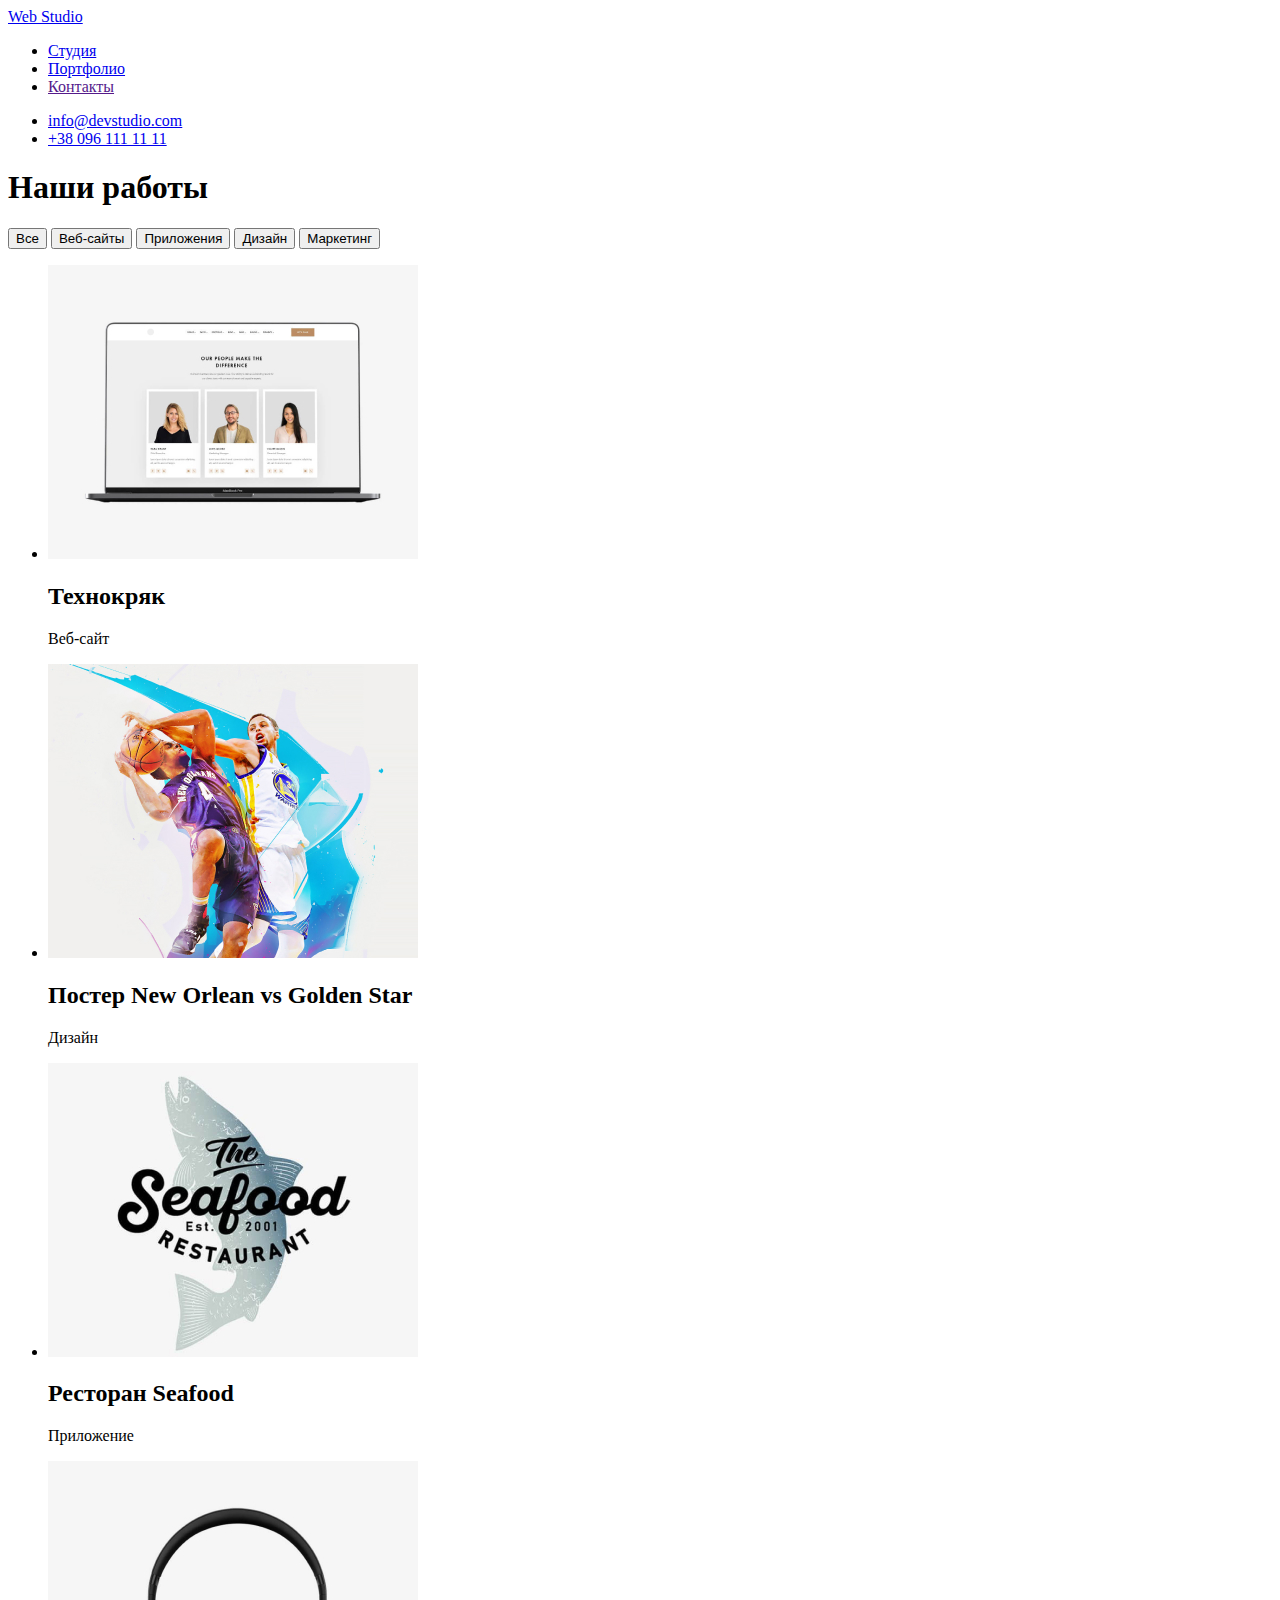
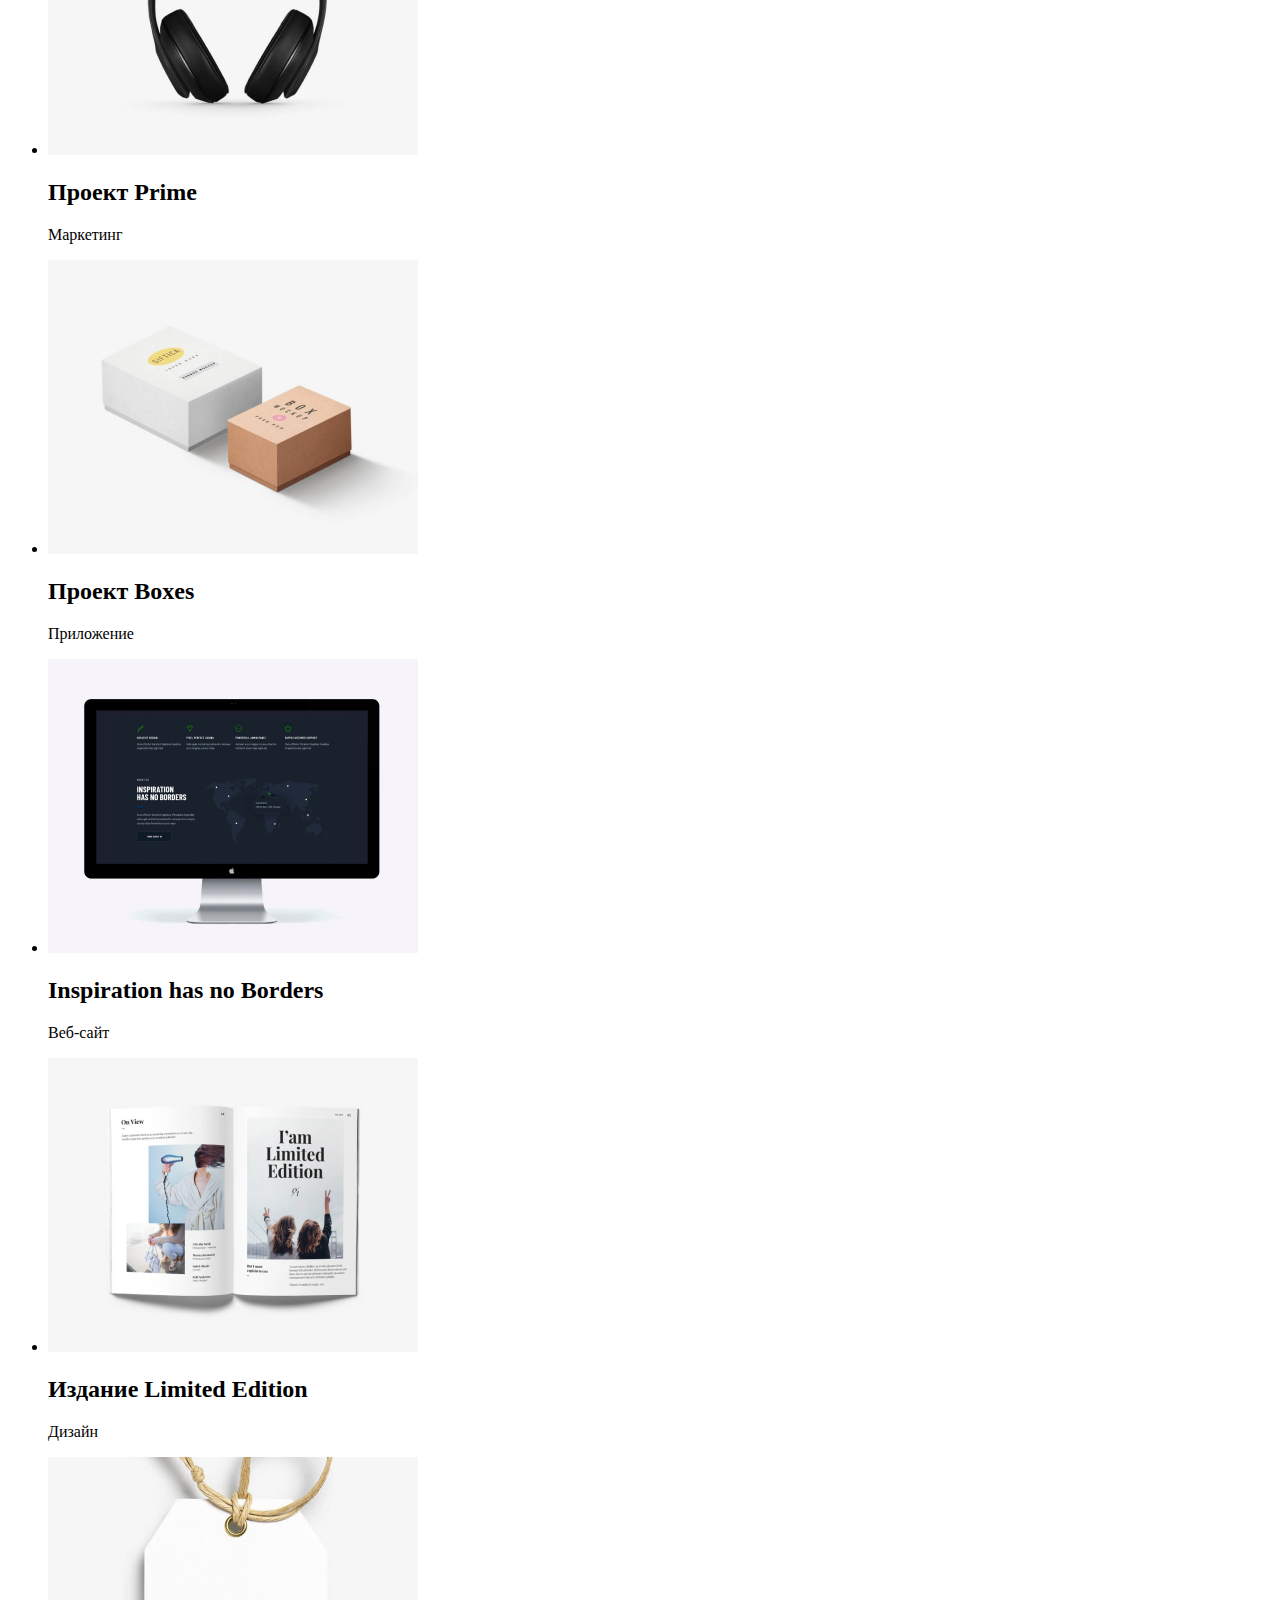
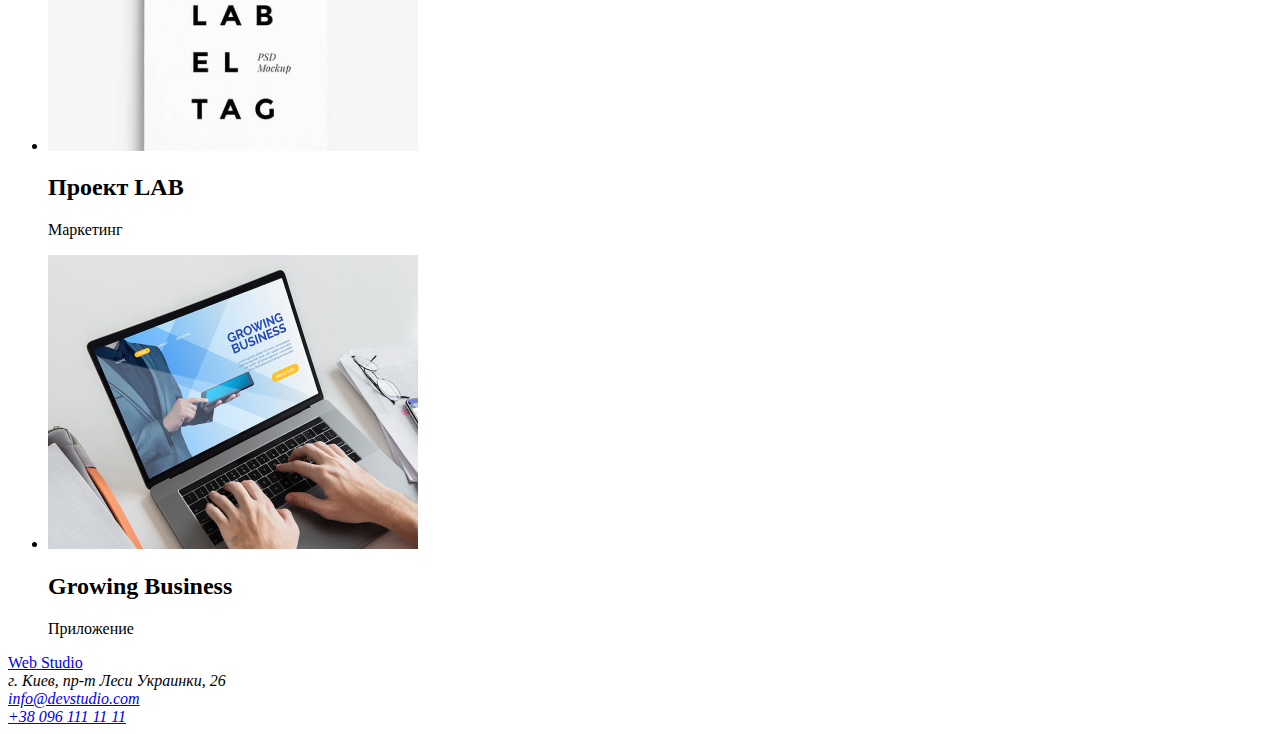
==== portfolio.html @ f3f54c70 "Добавляем main страницы Портфолио" ====
<!DOCTYPE html>
<html lang="ru">

<head>
    <meta charset="UTF-8">
    <meta name="viewport" content="width=device-width, initial-scale=1.0">
    <title>Web Studio</title>
</head>

<body>
    <header>
        <!--Навигация-->
        <nav>
            <a href="./index.html">
                Web Studio
            </a>
            <ul>
                <li><a href="./index.html">Студия</a></li>
                <li><a href="./portfolio.html">Портфолио</a></li>
                <li><a href="">Контакты</a></li>
            </ul>
            <ul>
                <li><a href="mailto:info@devstudio.com">info@devstudio.com</a> </li>
                <li><a href="tel:+380961111111">+38 096 111 11 11</a></li>

            </ul>
        </nav>

    </header>

    <main>
        <!--Секция наши работы-->
        <section>
            <h1>Наши работы</h1>
            <div>
                <button type="button">Все</button>
                <button type="button">Веб-сайты</button>
                <button type="button">Приложения</button>
                <button type="button">Дизайн</button>
                <button type="button">Маркетинг</button>
            </div>

            <!---->
            <ul>
                <li>
                    <img src="./imageportfolio/img4.jpg" alt="Технокряк" width="370" /> </li>
                <h2>Технокряк</h2>
                <p>Веб-сайт</p>
                <li>
                    <img src="./imageportfolio/img5.jpg" alt="Постер New Orlean vs Golden Star" width="370" /> </li>
                <h2>Постер New Orlean vs Golden Star</h2>
                <p>Дизайн</p>
                </li>
                <li>
                    <img src="./imageportfolio/img6.jpg" alt="Ресторан Seafood" width="370" /> </li>
                <h2>Ресторан Seafood</h2>
                <p>Приложение</p>
                </li>
                <li>
                    <img src="./imageportfolio/img7.jpg" alt="Проект Prime" width="370" /> </li>
                <h2>Проект Prime</h2>
                <p>Маркетинг</p>
                </li>
                <li>
                    <img src="./imageportfolio/img8.jpg" alt="Проект Boxes" width="370" /> </li>
                <h2>Проект Boxes</h2>
                <p>Приложение</p>
                </li>
                <li>
                    <img src="./imageportfolio/img9.jpg" alt="Inspiration has no Borders" width="370" /> </li>
                <h2>Inspiration has no Borders</h2>
                <p>Веб-сайт</p>
                </li>
                <li>
                    <img src="./imageportfolio/img10.jpg" alt="Издание Limited Edition" width="370" /> </li>
                <h2>Издание Limited Edition</h2>
                <p>Дизайн</p>
                </li>
                <li>
                    <img src="./imageportfolio/img11.jpg" alt="Проект LAB" width="370" /> </li>
                <h2>Проект LAB</h2>
                <p>Маркетинг</p>
                </li>
                <li>
                    <img src="./imageportfolio/img12.jpg" alt="Growing Business" width="370" /> </li>
                <h2>Growing Business</h2>
                <p>Приложение</p>
                </li>
            </ul>
        </section>

    </main>

    <!--Футер-->
    <footer>
        <a href="./index.html">
            Web Studio
        </a>
        <address>
            г. Киев, пр-т Леси Украинки, 26<br />
            <a href="mailto:info@devstudio.com">info@devstudio.com</a><br />
            <a href="tel:+380961111111">+38 096 111 11 11</a>
        </address>
    </footer>

</body>

</html>
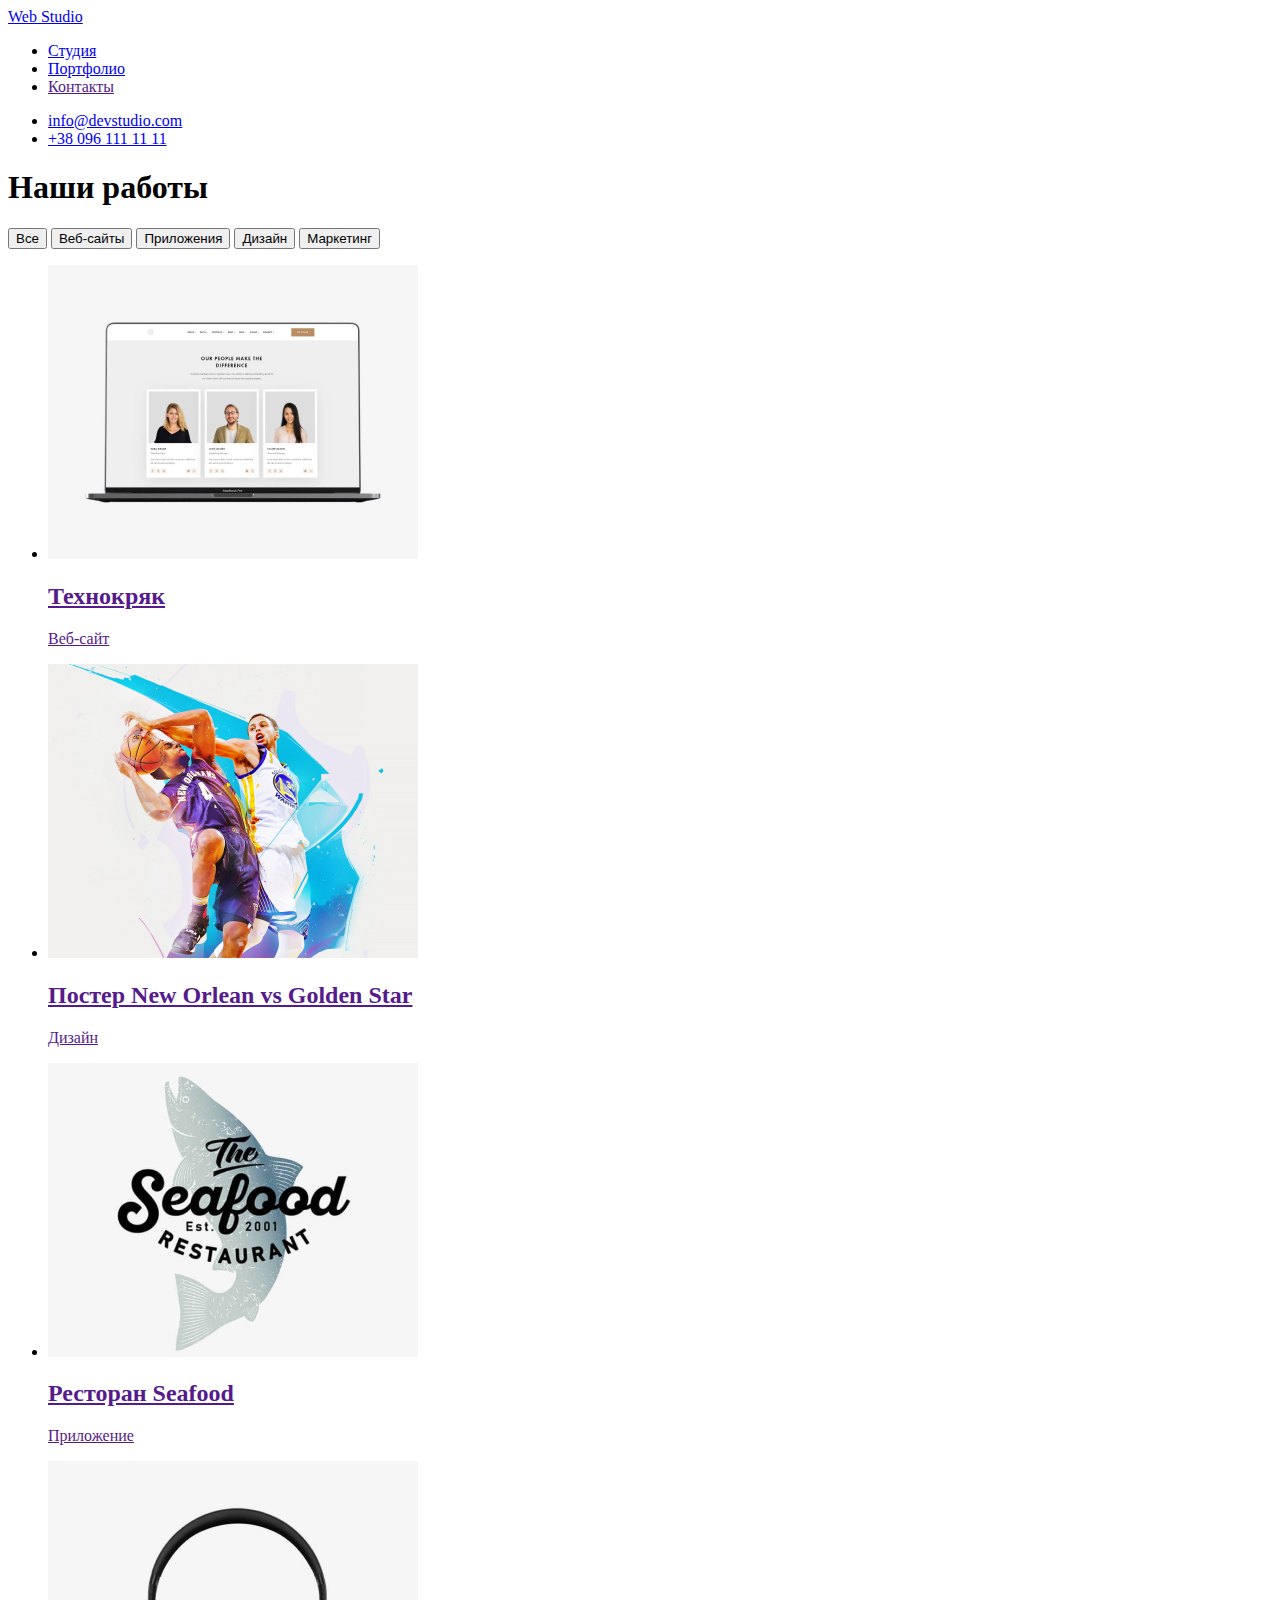
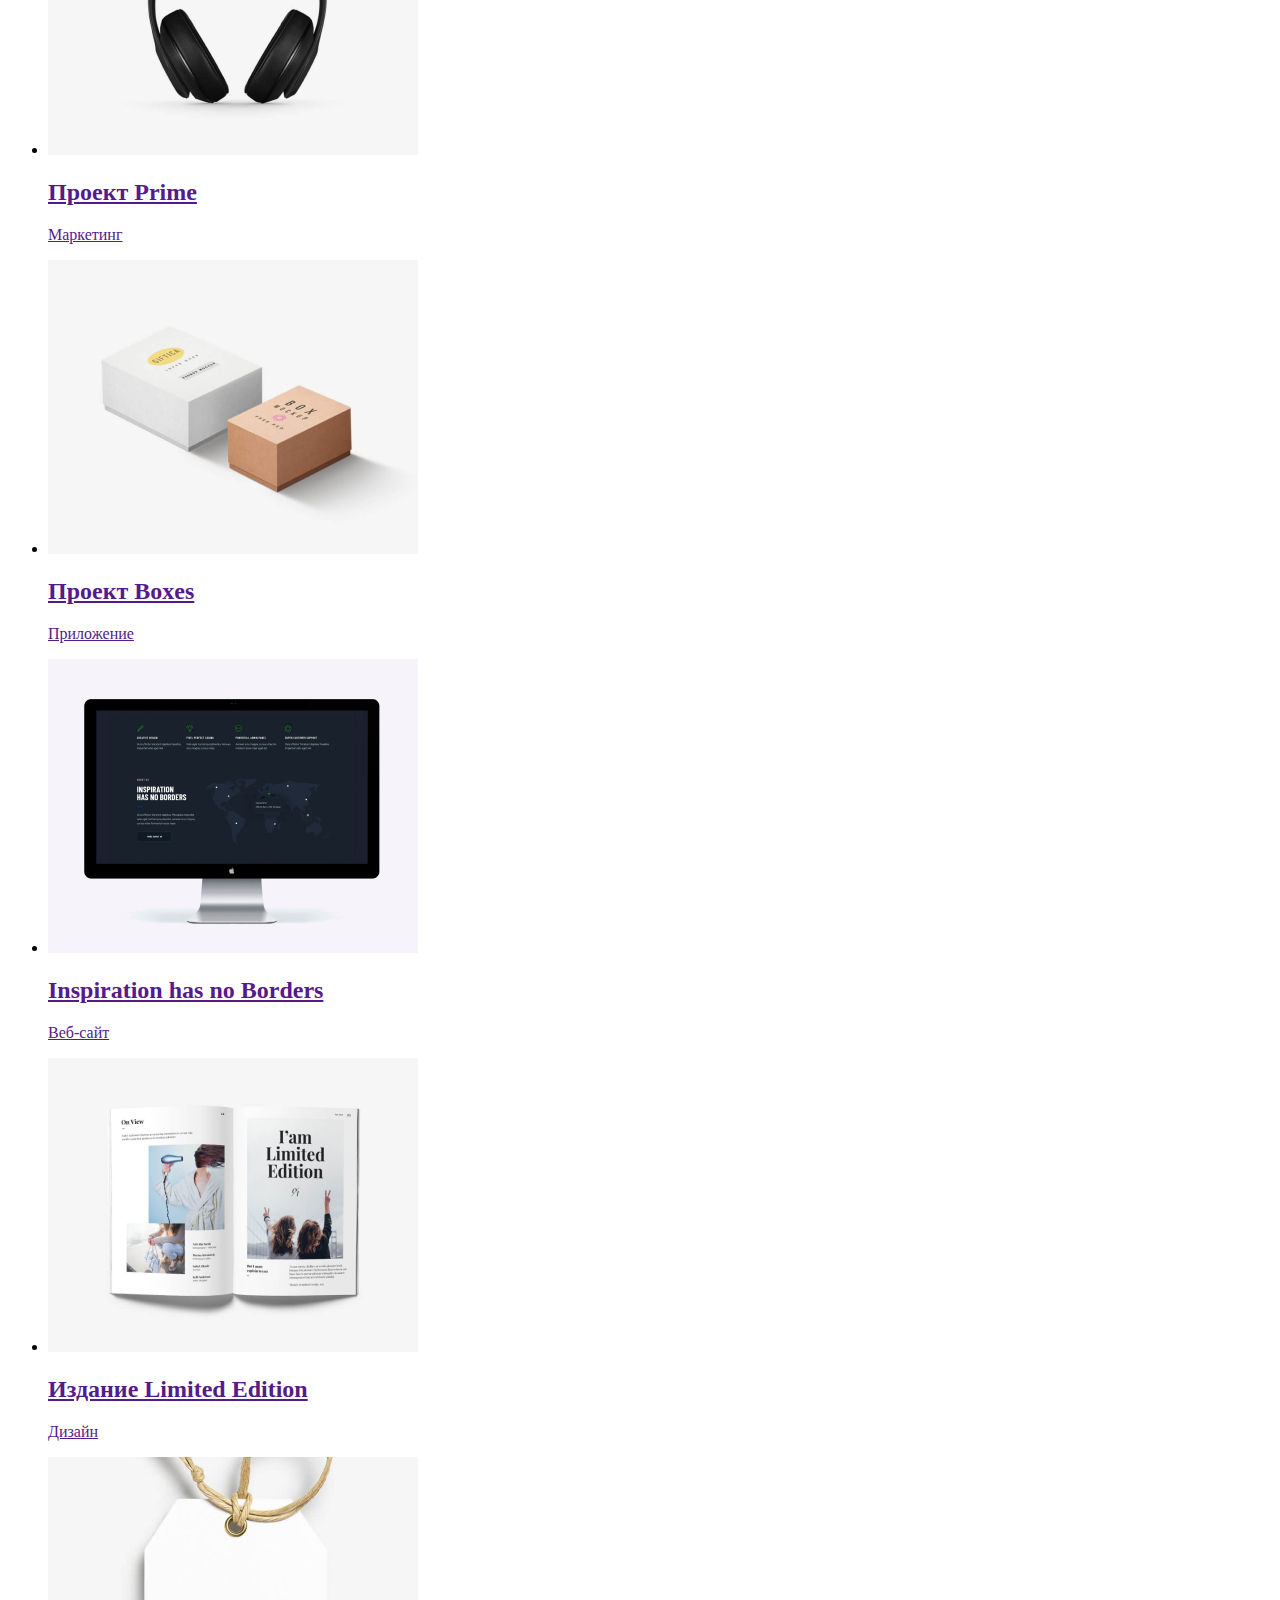
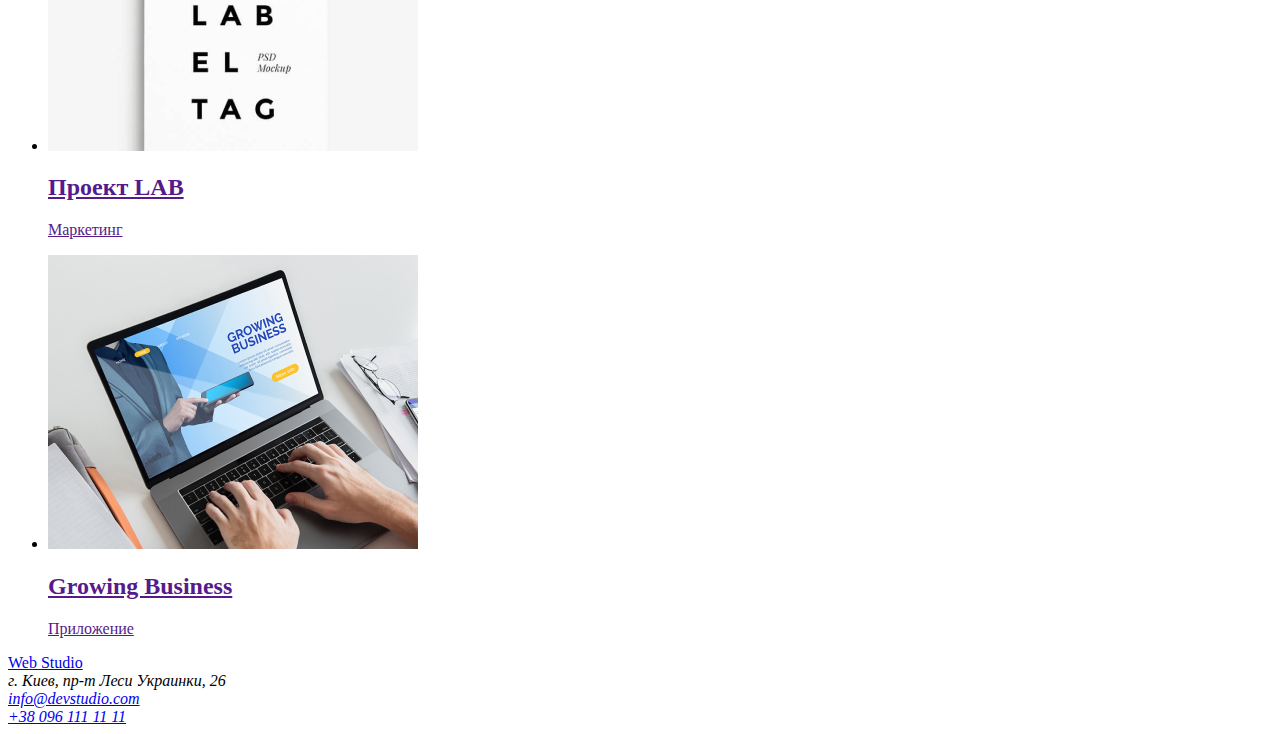
==== commit d55817f0: "Добавляет в Портфолио ссылки" ====
--- a/portfolio.html
+++ b/portfolio.html
@@ -43,48 +43,67 @@
             <!---->
             <ul>
                 <li>
-                    <img src="./imageportfolio/img4.jpg" alt="Технокряк" width="370" /> </li>
-                <h2>Технокряк</h2>
-                <p>Веб-сайт</p>
+                    <a href="">
+                        <img src="./imageportfolio/img4.jpg" alt="Технокряк" width="370" />
+                        <h2>Технокряк</h2>
+                        <p>Веб-сайт</p>
+                    </a>
+                </li>
                 <li>
-                    <img src="./imageportfolio/img5.jpg" alt="Постер New Orlean vs Golden Star" width="370" /> </li>
+                    <a href="">
+                        <img src="./imageportfolio/img5.jpg" alt="Постер New Orlean vs Golden Star" width="370" /> </li>
                 <h2>Постер New Orlean vs Golden Star</h2>
                 <p>Дизайн</p>
+                </a>
                 </li>
                 <li>
-                    <img src="./imageportfolio/img6.jpg" alt="Ресторан Seafood" width="370" /> </li>
+                    <a href="">
+                        <img src="./imageportfolio/img6.jpg" alt="Ресторан Seafood" width="370" /> </li>
                 <h2>Ресторан Seafood</h2>
                 <p>Приложение</p>
+                </a>
                 </li>
                 <li>
-                    <img src="./imageportfolio/img7.jpg" alt="Проект Prime" width="370" /> </li>
+                    <a href="">
+                        <img src="./imageportfolio/img7.jpg" alt="Проект Prime" width="370" /> </li>
                 <h2>Проект Prime</h2>
                 <p>Маркетинг</p>
+                </a>
                 </li>
                 <li>
-                    <img src="./imageportfolio/img8.jpg" alt="Проект Boxes" width="370" /> </li>
+                    <a href="">
+                        <img src="./imageportfolio/img8.jpg" alt="Проект Boxes" width="370" /> </li>
                 <h2>Проект Boxes</h2>
                 <p>Приложение</p>
+                </a>
                 </li>
                 <li>
-                    <img src="./imageportfolio/img9.jpg" alt="Inspiration has no Borders" width="370" /> </li>
+                    <a href="">
+                        <img src="./imageportfolio/img9.jpg" alt="Inspiration has no Borders" width="370" /> </li>
                 <h2>Inspiration has no Borders</h2>
                 <p>Веб-сайт</p>
+                </a>
                 </li>
                 <li>
-                    <img src="./imageportfolio/img10.jpg" alt="Издание Limited Edition" width="370" /> </li>
+                    <a href="">
+                        <img src="./imageportfolio/img10.jpg" alt="Издание Limited Edition" width="370" /> </li>
                 <h2>Издание Limited Edition</h2>
                 <p>Дизайн</p>
+                </a>
                 </li>
                 <li>
-                    <img src="./imageportfolio/img11.jpg" alt="Проект LAB" width="370" /> </li>
+                    <a href="">
+                        <img src="./imageportfolio/img11.jpg" alt="Проект LAB" width="370" /> </li>
                 <h2>Проект LAB</h2>
                 <p>Маркетинг</p>
+                </a>
                 </li>
                 <li>
-                    <img src="./imageportfolio/img12.jpg" alt="Growing Business" width="370" /> </li>
+                    <a href="">
+                        <img src="./imageportfolio/img12.jpg" alt="Growing Business" width="370" /> </li>
                 <h2>Growing Business</h2>
                 <p>Приложение</p>
+                </a>
                 </li>
             </ul>
         </section>
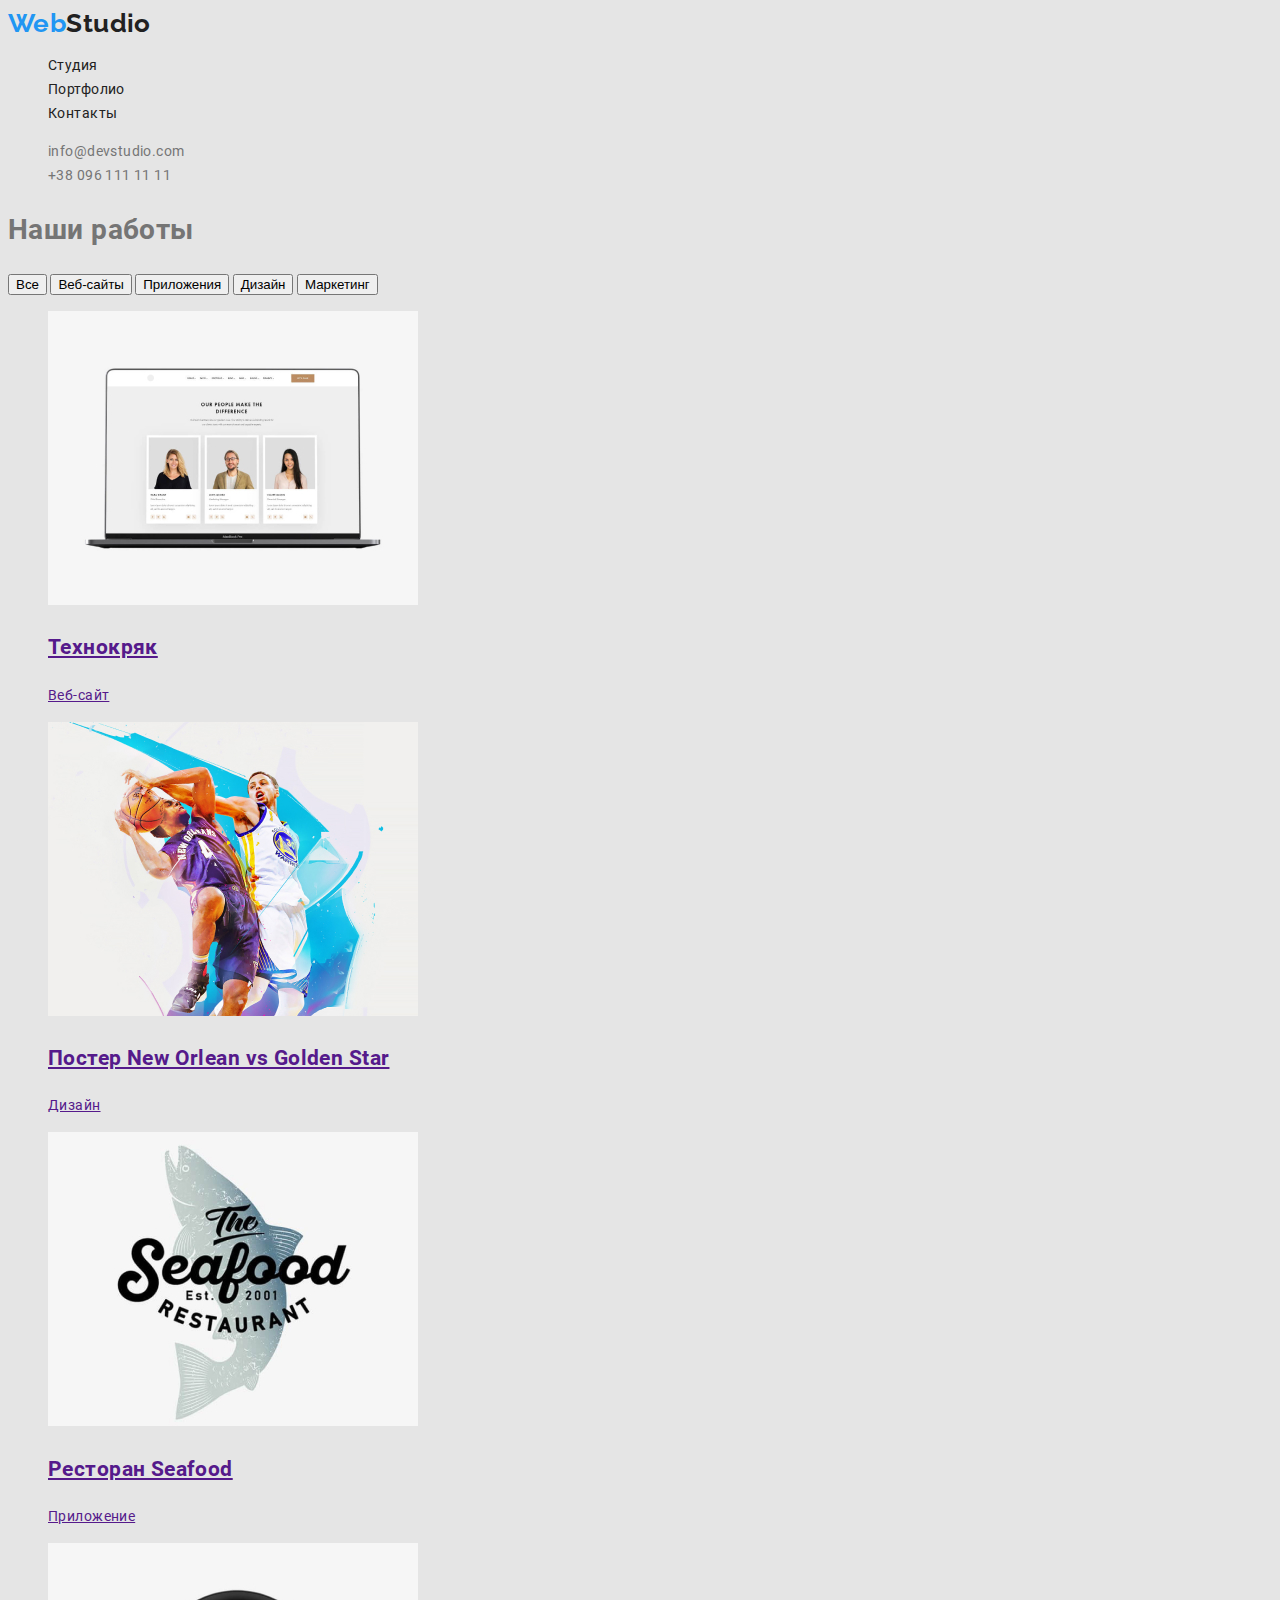
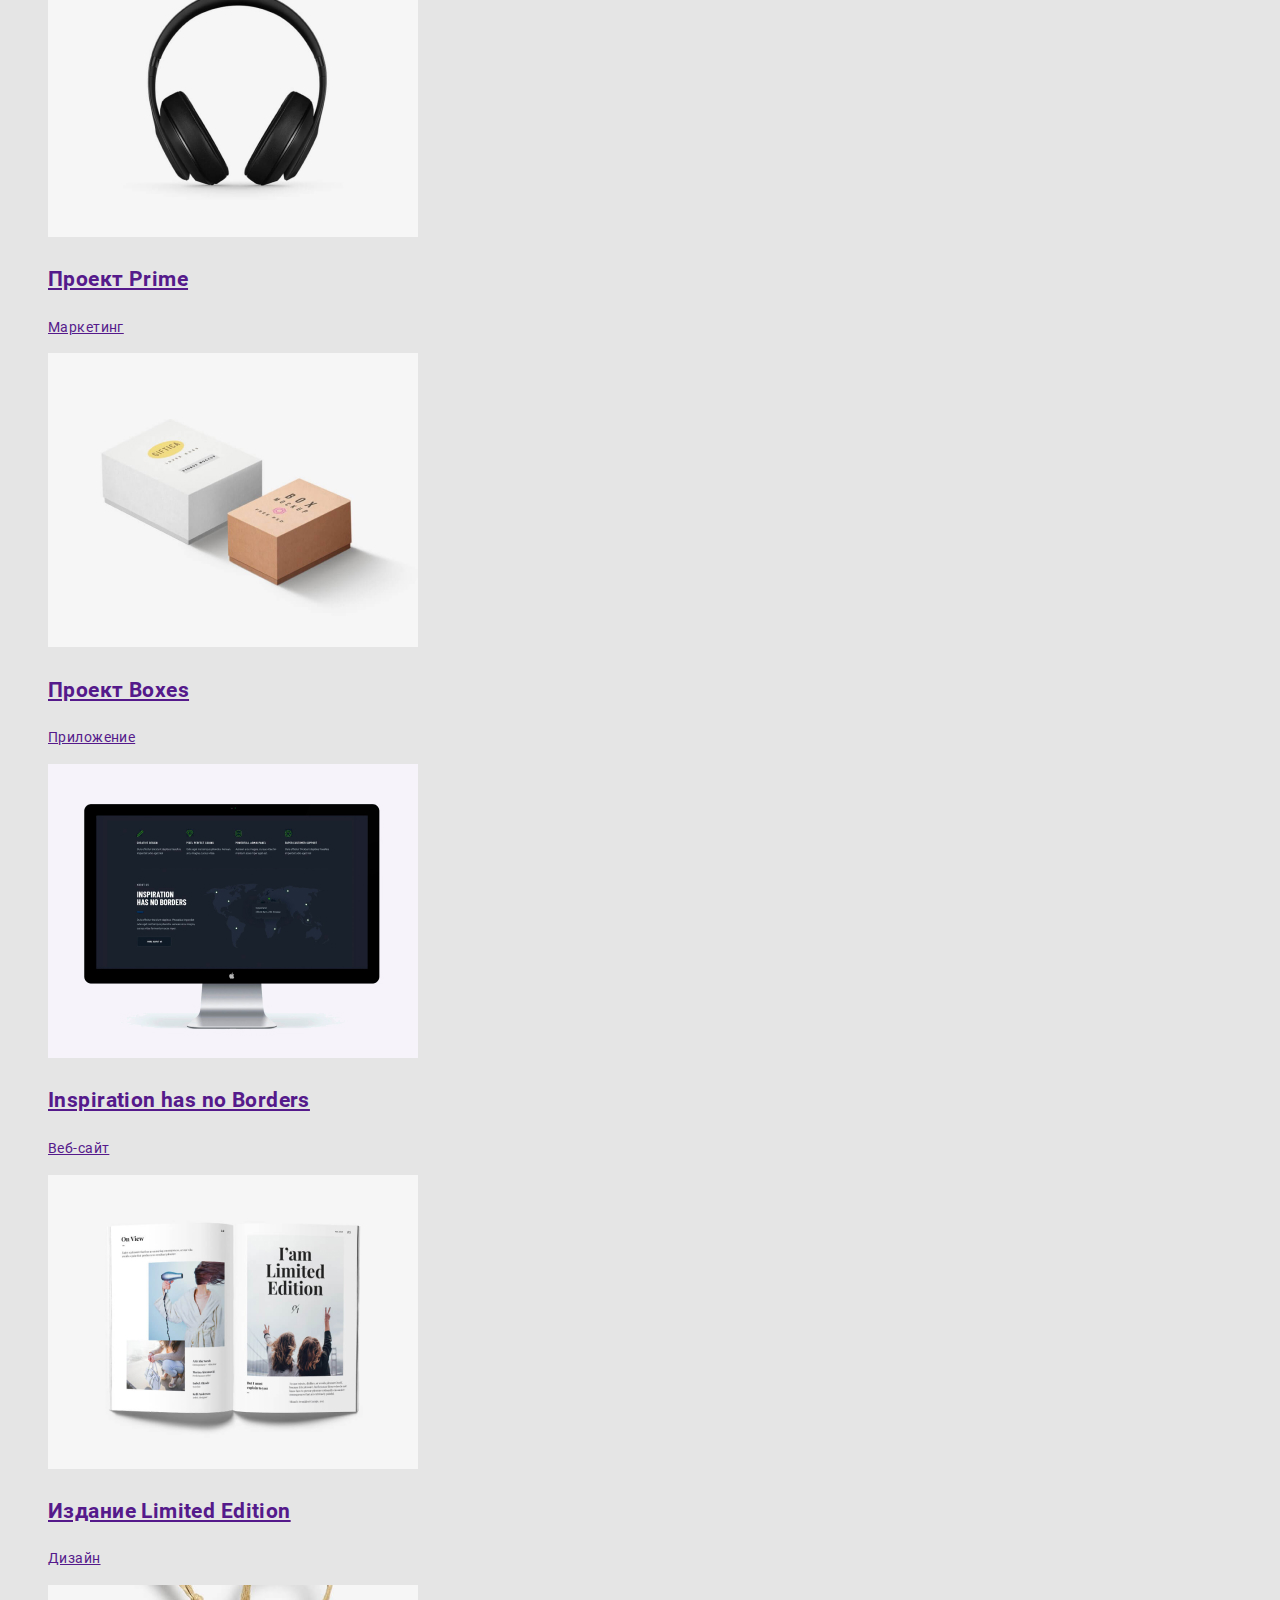
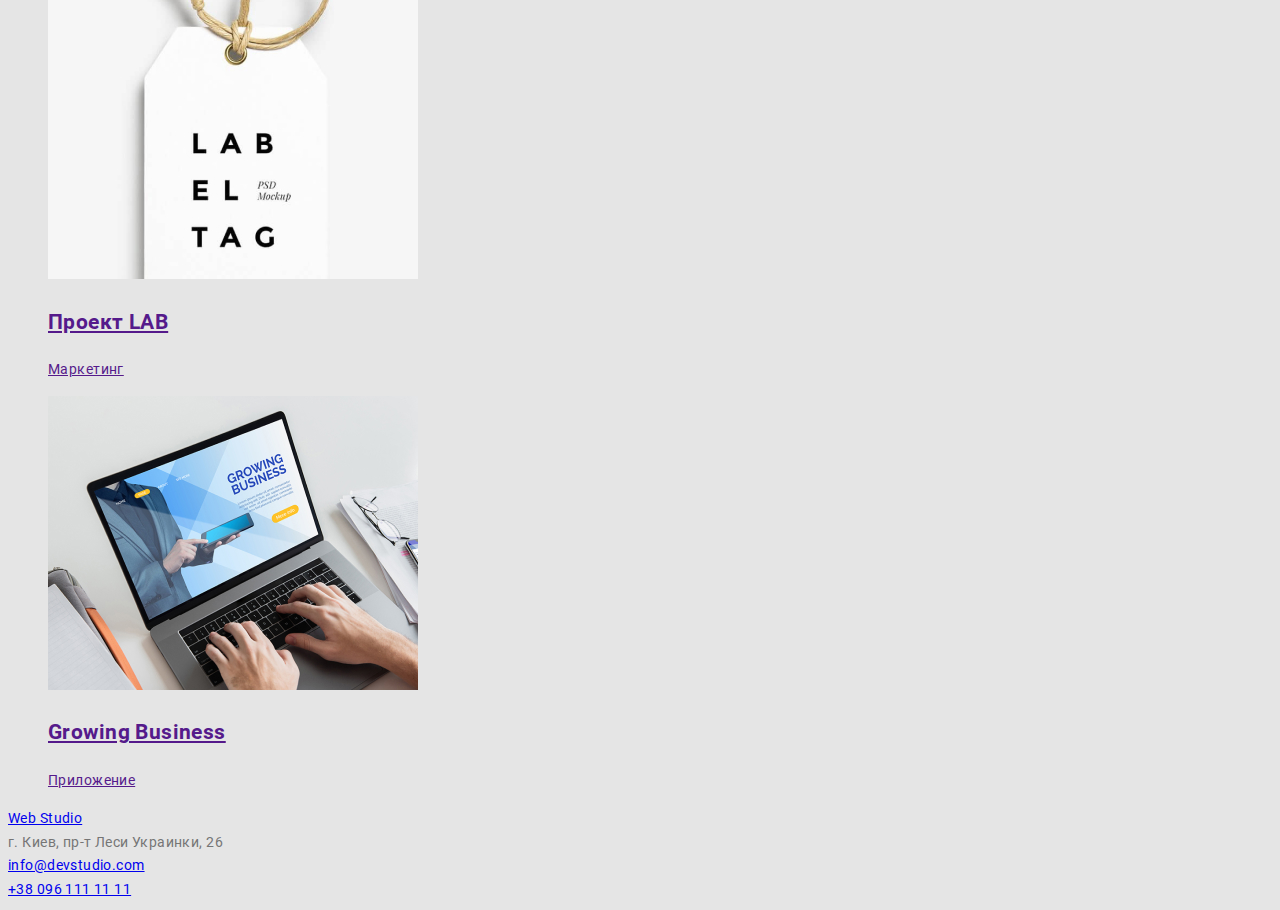
==== commit f9bf3d16: "Создает css файл Портфолио" ====
--- a/portfolio.html
+++ b/portfolio.html
@@ -5,23 +5,26 @@
     <meta charset="UTF-8">
     <meta name="viewport" content="width=device-width, initial-scale=1.0">
     <title>Web Studio</title>
+    <link href="https://fonts.googleapis.com/css2?family=Raleway:wght@700&display=swap" rel="stylesheet">
+    <link rel="stylesheet" href="./CSS/styles.css">
+    <link rel="stylesheet" href="./CSS/portfolio.css">
 </head>
 
-<body>
+<body class="page">
     <header>
         <!--Навигация-->
         <nav>
-            <a href="./index.html">
-                Web Studio
+            <a class="logo link" href="./index.html">
+                <span>Web</span><span class="logo-studio">Studio</span>
             </a>
-            <ul>
-                <li><a href="./index.html">Студия</a></li>
-                <li><a href="./portfolio.html">Портфолио</a></li>
-                <li><a href="">Контакты</a></li>
+            <ul class="site-nav list">
+                <li><a href="./index.html" class="link" target="_blank">Студия</a></li>
+                <li><a href="./portfolio.html" class="link" target="_blank">Портфолио</a></li>
+                <li><a href="" class="link" target="_blank">Контакты</a></li>
             </ul>
-            <ul>
-                <li><a href="mailto:info@devstudio.com">info@devstudio.com</a> </li>
-                <li><a href="tel:+380961111111">+38 096 111 11 11</a></li>
+            <ul class="contacts list">
+                <li><a href="mailto:info@devstudio.com" class="mail link">info@devstudio.com</a> </li>
+                <li><a href="tel:+380961111111" class="phone link">+38 096 111 11 11</a></li>
 
             </ul>
         </nav>
@@ -41,7 +44,7 @@
             </div>
 
             <!---->
-            <ul>
+            <ul class="list">
                 <li>
                     <a href="">
                         <img src="./imageportfolio/img4.jpg" alt="Технокряк" width="370" />
@@ -51,59 +54,59 @@
                 </li>
                 <li>
                     <a href="">
-                        <img src="./imageportfolio/img5.jpg" alt="Постер New Orlean vs Golden Star" width="370" /> </li>
-                <h2>Постер New Orlean vs Golden Star</h2>
-                <p>Дизайн</p>
-                </a>
+                        <img src="./imageportfolio/img5.jpg" alt="Постер New Orlean vs Golden Star" width="370" />
+                        <h2>Постер New Orlean vs Golden Star</h2>
+                        <p>Дизайн</p>
+                    </a>
                 </li>
                 <li>
                     <a href="">
-                        <img src="./imageportfolio/img6.jpg" alt="Ресторан Seafood" width="370" /> </li>
-                <h2>Ресторан Seafood</h2>
-                <p>Приложение</p>
-                </a>
+                        <img src="./imageportfolio/img6.jpg" alt="Ресторан Seafood" width="370" />
+                        <h2>Ресторан Seafood</h2>
+                        <p>Приложение</p>
+                    </a>
                 </li>
                 <li>
                     <a href="">
-                        <img src="./imageportfolio/img7.jpg" alt="Проект Prime" width="370" /> </li>
-                <h2>Проект Prime</h2>
-                <p>Маркетинг</p>
-                </a>
+                        <img src="./imageportfolio/img7.jpg" alt="Проект Prime" width="370" />
+                        <h2>Проект Prime</h2>
+                        <p>Маркетинг</p>
+                    </a>
                 </li>
                 <li>
                     <a href="">
-                        <img src="./imageportfolio/img8.jpg" alt="Проект Boxes" width="370" /> </li>
-                <h2>Проект Boxes</h2>
-                <p>Приложение</p>
-                </a>
+                        <img src="./imageportfolio/img8.jpg" alt="Проект Boxes" width="370" />
+                        <h2>Проект Boxes</h2>
+                        <p>Приложение</p>
+                    </a>
                 </li>
                 <li>
                     <a href="">
-                        <img src="./imageportfolio/img9.jpg" alt="Inspiration has no Borders" width="370" /> </li>
-                <h2>Inspiration has no Borders</h2>
-                <p>Веб-сайт</p>
-                </a>
+                        <img src="./imageportfolio/img9.jpg" alt="Inspiration has no Borders" width="370" />
+                        <h2>Inspiration has no Borders</h2>
+                        <p>Веб-сайт</p>
+                    </a>
                 </li>
                 <li>
                     <a href="">
-                        <img src="./imageportfolio/img10.jpg" alt="Издание Limited Edition" width="370" /> </li>
-                <h2>Издание Limited Edition</h2>
-                <p>Дизайн</p>
-                </a>
+                        <img src="./imageportfolio/img10.jpg" alt="Издание Limited Edition" width="370" />
+                        <h2>Издание Limited Edition</h2>
+                        <p>Дизайн</p>
+                    </a>
                 </li>
                 <li>
                     <a href="">
-                        <img src="./imageportfolio/img11.jpg" alt="Проект LAB" width="370" /> </li>
-                <h2>Проект LAB</h2>
-                <p>Маркетинг</p>
-                </a>
+                        <img src="./imageportfolio/img11.jpg" alt="Проект LAB" width="370" />
+                        <h2>Проект LAB</h2>
+                        <p>Маркетинг</p>
+                    </a>
                 </li>
                 <li>
                     <a href="">
-                        <img src="./imageportfolio/img12.jpg" alt="Growing Business" width="370" /> </li>
-                <h2>Growing Business</h2>
-                <p>Приложение</p>
-                </a>
+                        <img src="./imageportfolio/img12.jpg" alt="Growing Business" width="370" />
+                        <h2>Growing Business</h2>
+                        <p>Приложение</p>
+                    </a>
                 </li>
             </ul>
         </section>
--- a/CSS/styles.css
+++ b/CSS/styles.css
@@ -0,0 +1,246 @@
+/* roboto-regular - latin_cyrillic */
+@font-face {
+    font-family: 'Roboto';
+    font-style: normal;
+    font-weight: 400;
+    src: url('../fonts/roboto/roboto-v20-latin_cyrillic-regular.eot');
+    src: local('Roboto'), local('Roboto-Regular'),
+        url('../fonts/roboto/roboto-v20-latin_cyrillic-regular.eot?#iefix')
+            format('embedded-opentype'),
+        url('../fonts/roboto/roboto-v20-latin_cyrillic-regular.woff2')
+            format('woff2'),
+        url('../fonts/roboto/roboto-v20-latin_cyrillic-regular.woff')
+            format('woff'),
+        url('../fonts/roboto/roboto-v20-latin_cyrillic-regular.ttf')
+            format('truetype'),
+        url('../fonts/roboto/roboto-v20-latin_cyrillic-regular.svg#Roboto')
+            format('svg'); /* Legacy iOS */
+}
+/* roboto-500 - latin_cyrillic */
+@font-face {
+    font-family: 'Roboto';
+    font-style: normal;
+    font-weight: 500;
+    src: url('../fonts/roboto/roboto-v20-latin_cyrillic-500.eot');
+    src: local('Roboto Medium'), local('Roboto-Medium'),
+        url('../fonts/roboto/roboto-v20-latin_cyrillic-500.eot?#iefix')
+            format('embedded-opentype'),
+        url('../fonts/roboto/roboto-v20-latin_cyrillic-500.woff2')
+            format('woff2'),
+        url('../fonts/roboto/roboto-v20-latin_cyrillic-500.woff') format('woff'),
+        url('../fonts/roboto/roboto-v20-latin_cyrillic-500.ttf')
+            format('truetype'),
+        url('../fonts/roboto/roboto-v20-latin_cyrillic-500.svg#Roboto')
+            format('svg');
+}
+/* roboto-700 - latin_cyrillic */
+@font-face {
+    font-family: 'Roboto';
+    font-style: normal;
+    font-weight: 700;
+    src: url('../fonts/roboto/roboto-v20-latin_cyrillic-700.eot');
+    src: local('Roboto Bold'), local('Roboto-Bold'),
+        url('../fonts/roboto/roboto-v20-latin_cyrillic-700.eot?#iefix')
+            format('embedded-opentype'),
+        url('../fonts/roboto/roboto-v20-latin_cyrillic-700.woff2')
+            format('woff2'),
+        url('../fonts/roboto/roboto-v20-latin_cyrillic-700.woff') format('woff'),
+        url('../fonts/roboto/roboto-v20-latin_cyrillic-700.ttf')
+            format('truetype'),
+        url('../fonts/roboto/roboto-v20-latin_cyrillic-700.svg#Roboto')
+            format('svg');
+}
+/* roboto-900 - latin_cyrillic */
+@font-face {
+    font-family: 'Roboto';
+    font-style: normal;
+    font-weight: 900;
+    src: url('../fonts/roboto/roboto-v20-latin_cyrillic-900.eot');
+    src: local('Roboto Black'), local('Roboto-Black'),
+        url('../fonts/roboto/roboto-v20-latin_cyrillic-900.eot?#iefix')
+            format('embedded-opentype'),
+        url('../fonts/roboto/roboto-v20-latin_cyrillic-900.woff2')
+            format('woff2'),
+        url('../fonts/roboto/roboto-v20-latin_cyrillic-900.woff') format('woff'),
+        url('../fonts/roboto/roboto-v20-latin_cyrillic-900.ttf')
+            format('truetype'),
+        url('../fonts/roboto/roboto-v20-latin_cyrillic-900.svg#Roboto')
+            format('svg');
+}
+
+/*Цвет основного текста  rgba(33, 33, 33, 1)*/
+/*Вторичний цвет  rgba(117, 117, 117, 1)*/
+/* белый #FFFFFF*/
+/*Акцент #2196F3*/
+/* Основной цвет фона #E5E5E5*/
+/* Вторичный цвет фона #2F303A */
+
+:root {
+    --main-text-color: rgba(117, 117, 117, 1);
+    --accent-color: #2196f3;
+    --black: rgba(33, 33, 33, 1);
+    --white: #ffffff;
+    --footer-text-accent: rgba(255, 255, 255, 0.6);
+    --main-bg: #e5e5e5;
+    --light-bg: #f5f4fa;
+    --dark-bg: #2f303a;
+}
+
+.page {
+    font-family: 'Roboto', sans-serif;
+    font-size: 14px;
+    line-height: 1.71;
+    letter-spacing: 0.03em;
+    background-color: var(--main-bg);
+    color: var(--main-text-color);
+}
+
+.link {
+    color: inherit;
+    text-decoration: none;
+}
+
+.list {
+    list-style: none;
+}
+
+address {
+    font-style: normal;
+}
+
+/* Logo */
+.logo {
+    font-family: 'Raleway', sans-serif;
+    font-weight: 700;
+    font-size: 26px;
+    line-height: 1.19;
+    color: var(--accent-color);
+}
+
+.logo-studio {
+    color: var(--black);
+}
+
+/* .logo-web {
+    color: var(--white);
+} */
+
+/* Site nav */
+
+.site-nav .link {
+    color: var(--black);
+}
+
+.site-nav .link:hover,
+.site-nav .link:focus {
+    font-weight: 500;
+    line-height: 1.14;
+    letter-spacing: 0.02em;
+    color: var(--accent-color);
+}
+
+/* .mail {
+    color: rgba(117, 117, 117, 1);
+} */
+
+.mail:hover,
+.mail:focus {
+    font-weight: 500;
+    line-height: 1.14;
+    letter-spacing: 0.02em;
+    color: var(--accent-color);
+}
+
+/* .phone {
+    color: rgba(117, 117, 117, 1);
+} */
+
+.phone:hover,
+.phone:focus {
+    font-weight: 500;
+    line-height: 1.14;
+    letter-spacing: 0.02em;
+    color: var(--accent-color);
+}
+
+/* Герой */
+
+.hero {
+    background-color: var(--dark-bg);
+}
+.hero-title {
+    font-weight: 900;
+    font-size: 44px;
+    line-height: 1.36;
+    text-align: center;
+    letter-spacing: 0.06em;
+    text-transform: uppercase;
+    color: var(--white);
+}
+
+/* Кнопка Заказ */
+
+.button {
+    font-weight: 700;
+    font-size: 16px;
+    line-height: 1.87;
+    display: flex;
+    align-items: center;
+    text-align: center;
+    letter-spacing: 0.06em;
+    background-color: var(--accent-color);
+    color: var(--white);
+}
+
+/* Особенности */
+
+.section-title-features {
+    font-weight: 700;
+    line-height: 1.14;
+    text-transform: uppercase;
+    color: var(--black);
+}
+
+/* Команда */
+.section-team {
+    background-color: var(--light-bg);
+}
+
+.section-title {
+    font-weight: 700;
+    font-size: 36px;
+    line-height: 1.17;
+    text-align: center;
+    color: var(--black);
+}
+
+.time {
+    font-weight: 500;
+    font-size: 16px;
+    line-height: 1.19;
+    text-align: center;
+    color: var(--black);
+}
+
+.profession {
+    font-size: 16px;
+    line-height: 1.18;
+    text-align: center;
+}
+
+.footer {
+    background-color: var(--dark-bg);
+    color: var(--footer-text-accent);
+}
+
+.logo-studio-wight {
+    color: var(--white);
+}
+
+.address {
+    color: var(--footer-text-accent);
+}
+
+.map {
+    color: var(--white);
+}
--- a/CSS/portfolio.css
+++ b/CSS/portfolio.css
@@ -0,0 +1,87 @@
+:root {
+    --main-text-color: rgba(117, 117, 117, 1);
+    --accent-color: #2196f3;
+    --black: rgba(33, 33, 33, 1);
+    --white: #ffffff;
+    --footer-text-accent: rgba(255, 255, 255, 0.6);
+    --main-bg: #e5e5e5;
+    --light-bg: #f5f4fa;
+    --dark-bg: #2f303a;
+}
+
+.page {
+    font-family: 'Roboto', sans-serif;
+    font-size: 14px;
+    line-height: 1.71;
+    letter-spacing: 0.03em;
+    background-color: var(--main-bg);
+    color: var(--main-text-color);
+}
+
+.link {
+    color: inherit;
+    text-decoration: none;
+}
+
+.list {
+    list-style: none;
+}
+
+address {
+    font-style: normal;
+}
+
+/* Logo */
+.logo {
+    font-family: 'Raleway', sans-serif;
+    font-weight: 700;
+    font-size: 26px;
+    line-height: 1.19;
+    color: var(--accent-color);
+}
+
+.logo-studio {
+    color: var(--black);
+}
+
+/* .logo-web {
+    color: var(--white);
+} */
+
+/* Site nav */
+
+.site-nav .link {
+    color: var(--black);
+}
+
+.site-nav .link:hover,
+.site-nav .link:focus {
+    font-weight: 500;
+    line-height: 1.14;
+    letter-spacing: 0.02em;
+    color: var(--accent-color);
+}
+
+/* .mail {
+    color: rgba(117, 117, 117, 1);
+} */
+
+.mail:hover,
+.mail:focus {
+    font-weight: 500;
+    line-height: 1.14;
+    letter-spacing: 0.02em;
+    color: var(--accent-color);
+}
+
+/* .phone {
+    color: rgba(117, 117, 117, 1);
+} */
+
+.phone:hover,
+.phone:focus {
+    font-weight: 500;
+    line-height: 1.14;
+    letter-spacing: 0.02em;
+    color: var(--accent-color);
+}
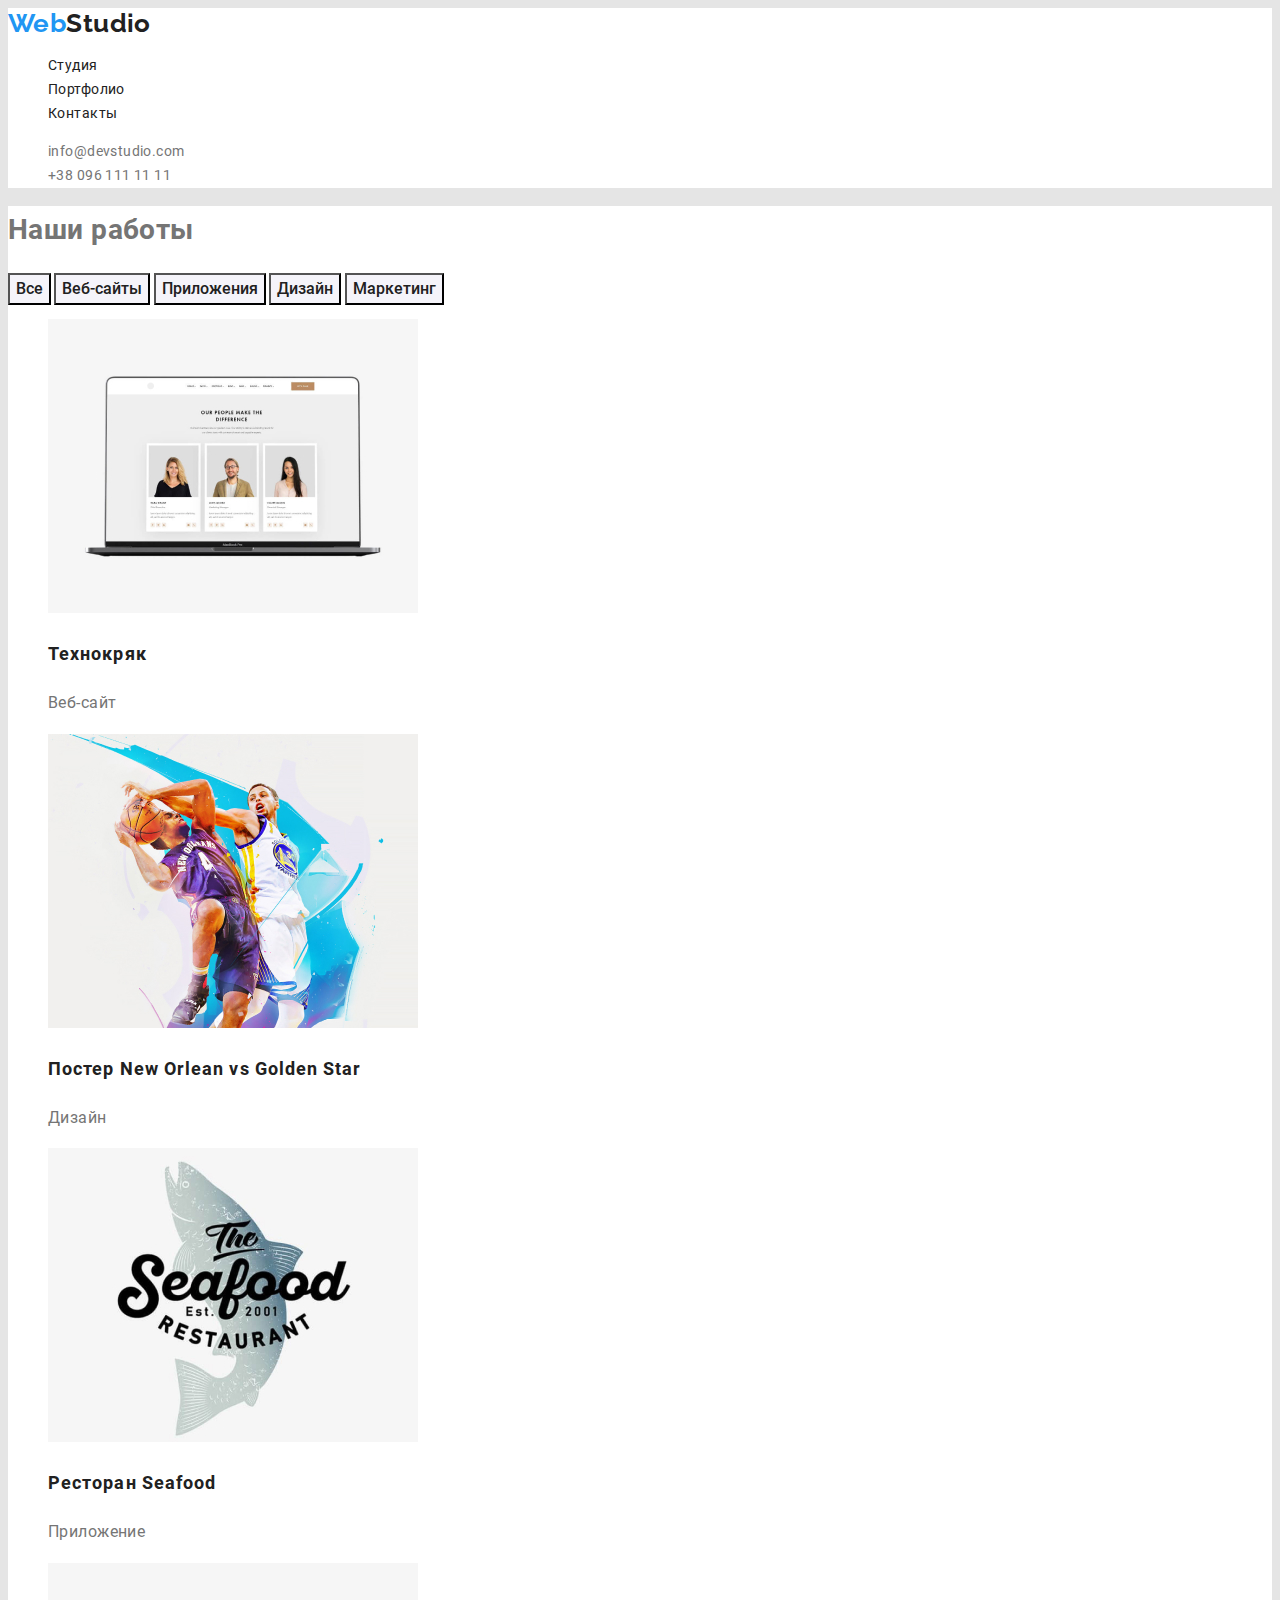
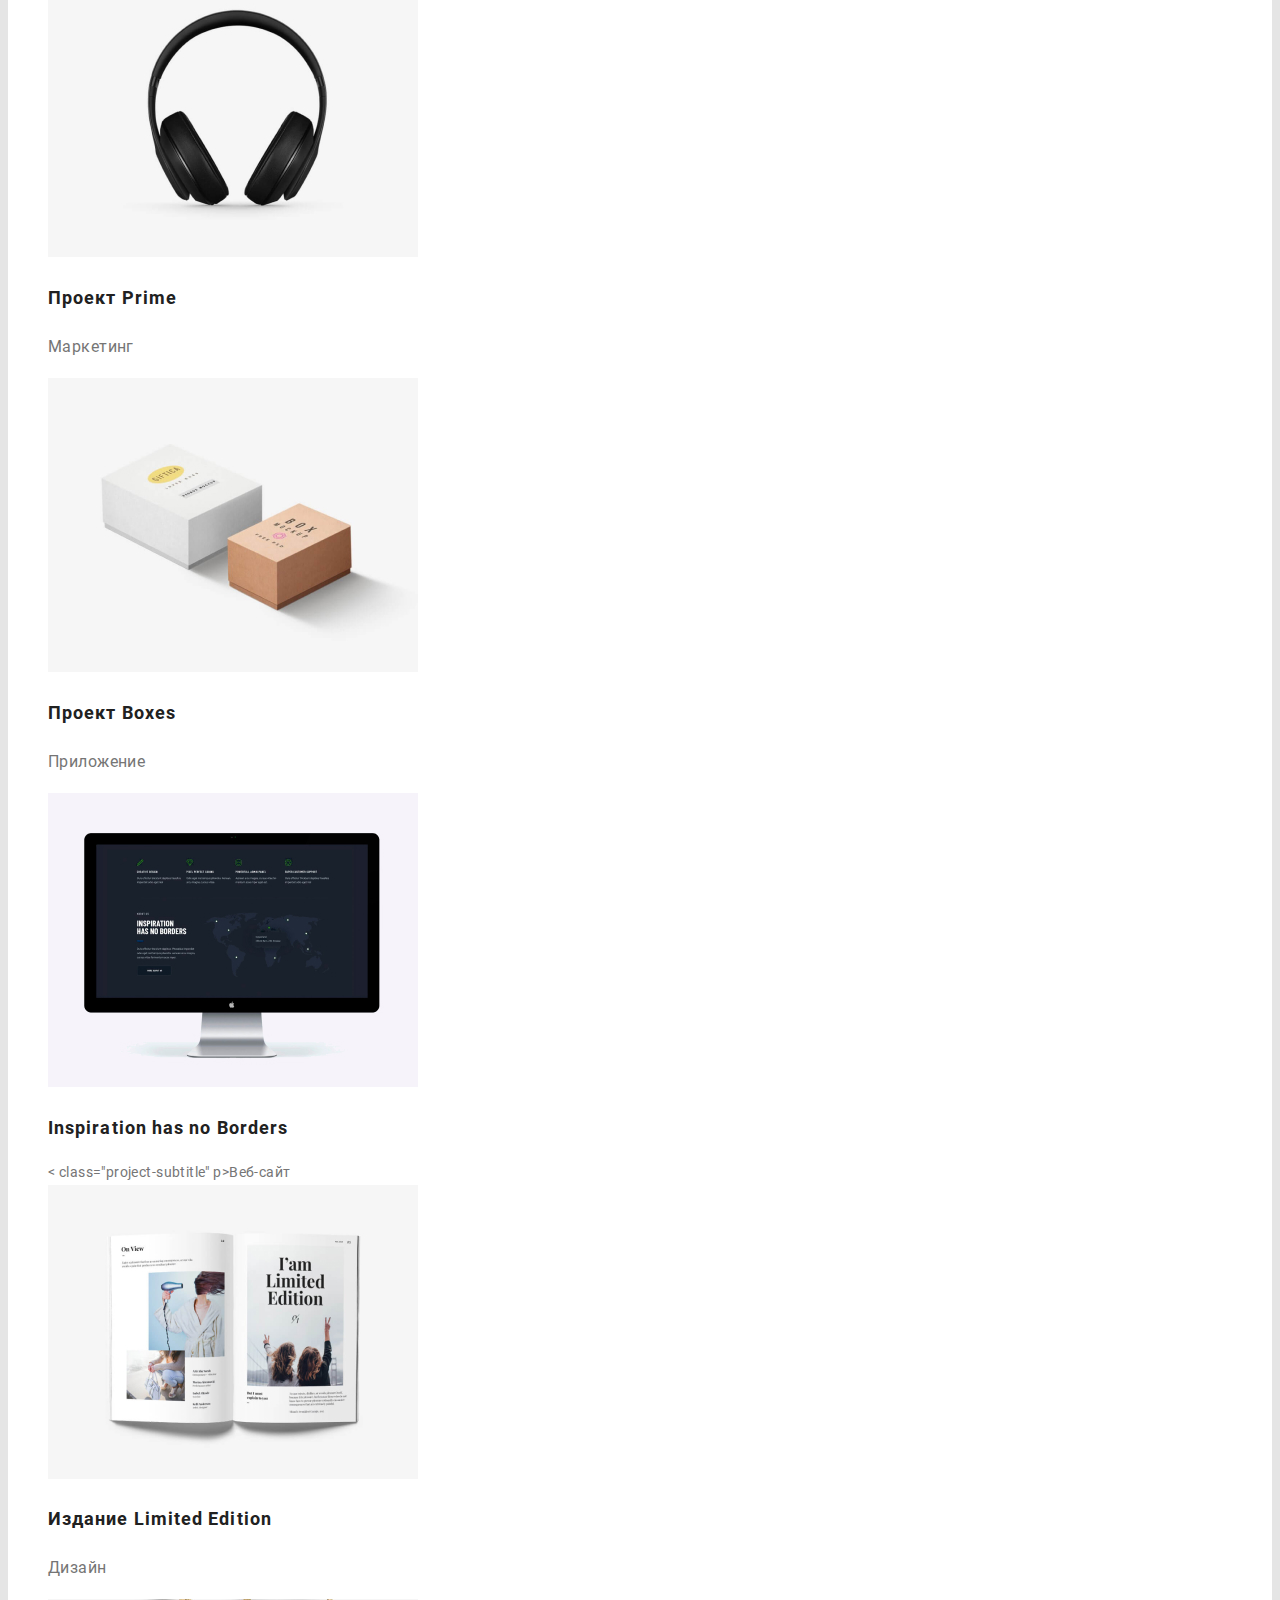
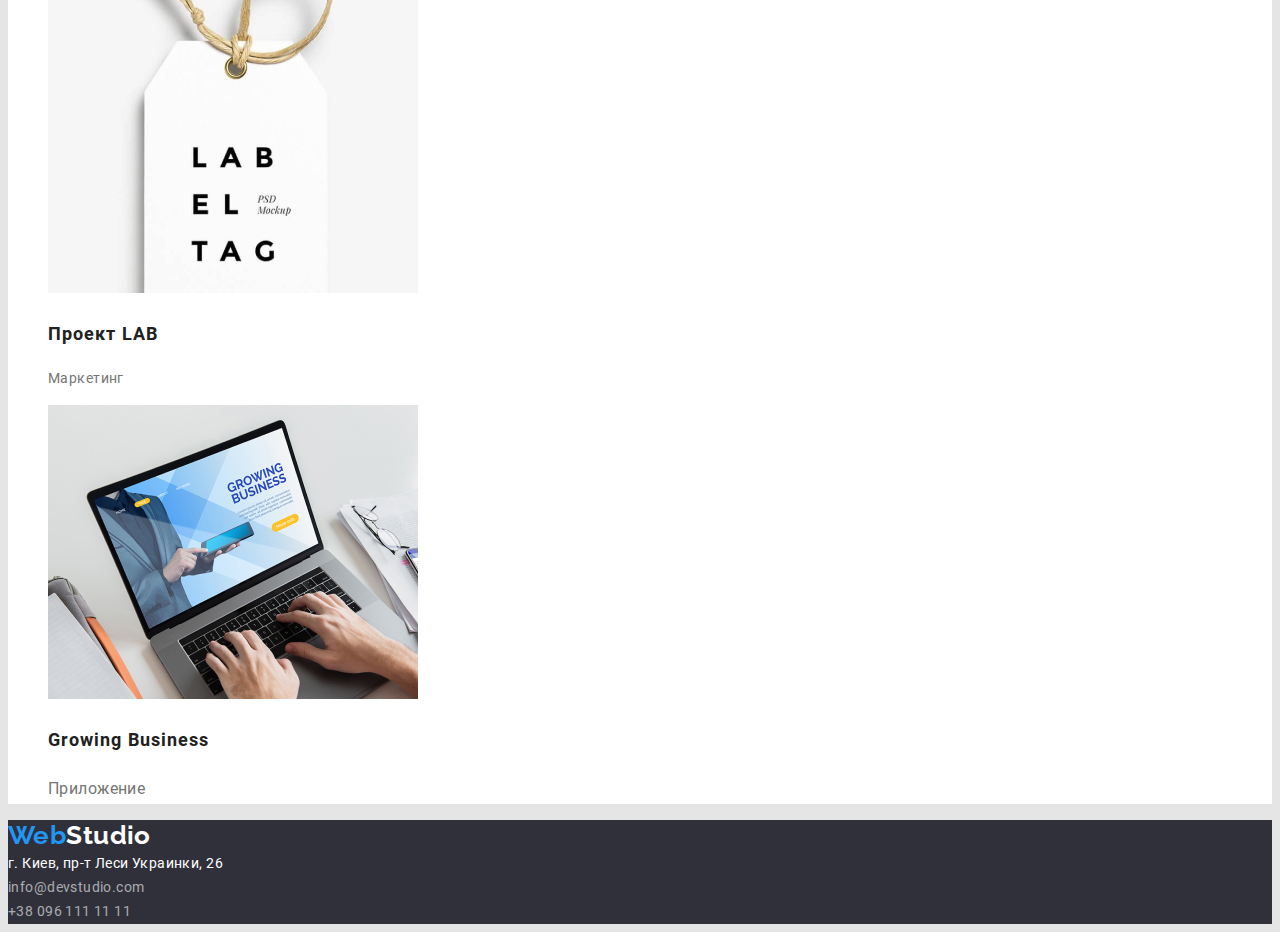
==== commit 014cfa21: "Добавляет стили в файл Portfolio css" ====
--- a/portfolio.html
+++ b/portfolio.html
@@ -13,7 +13,7 @@
 <body class="page">
     <header>
         <!--Навигация-->
-        <nav>
+        <nav class="pagination">
             <a class="logo link" href="./index.html">
                 <span>Web</span><span class="logo-studio">Studio</span>
             </a>
@@ -31,81 +31,81 @@
 
     </header>
 
-    <main>
+    <main class="main-portfolio">
         <!--Секция наши работы-->
-        <section>
+        <section class="section">
             <h1>Наши работы</h1>
             <div>
-                <button type="button">Все</button>
-                <button type="button">Веб-сайты</button>
-                <button type="button">Приложения</button>
-                <button type="button">Дизайн</button>
-                <button type="button">Маркетинг</button>
+                <button type="button" class="button-filter">Все</button>
+                <button type="button" class="button-filter">Веб-сайты</button>
+                <button type="button" class="button-filter">Приложения</button>
+                <button type="button" class="button-filter">Дизайн</button>
+                <button type="button" class="button-filter">Маркетинг</button>
             </div>
 
             <!---->
             <ul class="list">
                 <li>
-                    <a href="">
+                    <a href="" class="link">
                         <img src="./imageportfolio/img4.jpg" alt="Технокряк" width="370" />
-                        <h2>Технокряк</h2>
-                        <p>Веб-сайт</p>
+                        <h2 class="project-title">Технокряк</h2>
+                        <p class="project-subtitle">Веб-сайт</p>
                     </a>
                 </li>
                 <li>
-                    <a href="">
+                    <a href="" class="link">
                         <img src="./imageportfolio/img5.jpg" alt="Постер New Orlean vs Golden Star" width="370" />
-                        <h2>Постер New Orlean vs Golden Star</h2>
-                        <p>Дизайн</p>
+                        <h2 class="project-title">Постер New Orlean vs Golden Star</h2>
+                        <p class="project-subtitle">Дизайн</p>
                     </a>
                 </li>
                 <li>
-                    <a href="">
+                    <a href="" class="link">
                         <img src="./imageportfolio/img6.jpg" alt="Ресторан Seafood" width="370" />
-                        <h2>Ресторан Seafood</h2>
-                        <p>Приложение</p>
+                        <h2 class="project-title">Ресторан Seafood</h2>
+                        <p class="project-subtitle">Приложение</p>
                     </a>
                 </li>
                 <li>
-                    <a href="">
+                    <a href="" class="link">
                         <img src="./imageportfolio/img7.jpg" alt="Проект Prime" width="370" />
-                        <h2>Проект Prime</h2>
+                        <h2 class="project-title">Проект Prime</h2>
+                        <p class="project-subtitle">Маркетинг</p>
+                    </a>
+                </li>
+                <li>
+                    <a href="" class="link">
+                        <img src="./imageportfolio/img8.jpg" alt="Проект Boxes" width="370" />
+                        <h2 class="project-title">Проект Boxes</h2>
+                        <p class="project-subtitle">Приложение</p>
+                    </a>
+                </li>
+                <li>
+                    <a href="" class="link">
+                        <img src="./imageportfolio/img9.jpg" alt="Inspiration has no Borders" width="370" />
+                        <h2 class="project-title">Inspiration has no Borders</h2>
+                        < class="project-subtitle" p>Веб-сайт</>
+                    </a>
+                </li>
+                <li>
+                    <a href="" class="link">
+                        <img src="./imageportfolio/img10.jpg" alt="Издание Limited Edition" width="370" />
+                        <h2 class="project-title">Издание Limited Edition</h2>
+                        <p class="project-subtitle">Дизайн</p>
+                    </a>
+                </li>
+                <li>
+                    <a href="" class="link">
+                        <img src="./imageportfolio/img11.jpg" alt="Проект LAB" width="370" />
+                        <h2 class="project-title">Проект LAB</h2>
                         <p>Маркетинг</p>
                     </a>
                 </li>
                 <li>
-                    <a href="">
-                        <img src="./imageportfolio/img8.jpg" alt="Проект Boxes" width="370" />
-                        <h2>Проект Boxes</h2>
-                        <p>Приложение</p>
-                    </a>
-                </li>
-                <li>
-                    <a href="">
-                        <img src="./imageportfolio/img9.jpg" alt="Inspiration has no Borders" width="370" />
-                        <h2>Inspiration has no Borders</h2>
-                        <p>Веб-сайт</p>
-                    </a>
-                </li>
-                <li>
-                    <a href="">
-                        <img src="./imageportfolio/img10.jpg" alt="Издание Limited Edition" width="370" />
-                        <h2>Издание Limited Edition</h2>
-                        <p>Дизайн</p>
-                    </a>
-                </li>
-                <li>
-                    <a href="">
-                        <img src="./imageportfolio/img11.jpg" alt="Проект LAB" width="370" />
-                        <h2>Проект LAB</h2>
-                        <p>Маркетинг</p>
-                    </a>
-                </li>
-                <li>
-                    <a href="">
+                    <a href="" class="link">
                         <img src="./imageportfolio/img12.jpg" alt="Growing Business" width="370" />
-                        <h2>Growing Business</h2>
-                        <p>Приложение</p>
+                        <h2 class="project-title">Growing Business</h2>
+                        <p class="project-subtitle">Приложение</p>
                     </a>
                 </li>
             </ul>
@@ -114,14 +114,14 @@
     </main>
 
     <!--Футер-->
-    <footer>
-        <a href="./index.html">
-            Web Studio
+    <footer class="footer">
+        <a class="logo link" href="./index.html">
+            <span class="logo-web">Web</span><span class="logo-studio-wight">Studio</span>
         </a>
-        <address>
-            г. Киев, пр-т Леси Украинки, 26<br />
-            <a href="mailto:info@devstudio.com">info@devstudio.com</a><br />
-            <a href="tel:+380961111111">+38 096 111 11 11</a>
+        <address class="address">
+            <span class="map">г. Киев, пр-т Леси Украинки, 26</span><br />
+            <a href="mailto:info@devstudio.com" class="link">info@devstudio.com</a><br />
+            <a href="tel:+380961111111" class="link">+38 096 111 11 11</a>
         </address>
     </footer>
 
--- a/CSS/styles.css
+++ b/CSS/styles.css
@@ -108,6 +108,12 @@
     font-style: normal;
 }
 
+/* Навигация */
+
+.pagination {
+    background-color: var(--white);
+}
+
 /* Logo */
 .logo {
     font-family: 'Raleway', sans-serif;
@@ -181,6 +187,7 @@
 /* Кнопка Заказ */
 
 .button {
+    font-family: inherit;
     font-weight: 700;
     font-size: 16px;
     line-height: 1.87;
--- a/CSS/portfolio.css
+++ b/CSS/portfolio.css
@@ -1,3 +1,73 @@
+/* roboto-regular - latin_cyrillic */
+@font-face {
+    font-family: 'Roboto';
+    font-style: normal;
+    font-weight: 400;
+    src: url('../fonts/roboto/roboto-v20-latin_cyrillic-regular.eot');
+    src: local('Roboto'), local('Roboto-Regular'),
+        url('../fonts/roboto/roboto-v20-latin_cyrillic-regular.eot?#iefix')
+            format('embedded-opentype'),
+        url('../fonts/roboto/roboto-v20-latin_cyrillic-regular.woff2')
+            format('woff2'),
+        url('../fonts/roboto/roboto-v20-latin_cyrillic-regular.woff')
+            format('woff'),
+        url('../fonts/roboto/roboto-v20-latin_cyrillic-regular.ttf')
+            format('truetype'),
+        url('../fonts/roboto/roboto-v20-latin_cyrillic-regular.svg#Roboto')
+            format('svg'); /* Legacy iOS */
+}
+/* roboto-500 - latin_cyrillic */
+@font-face {
+    font-family: 'Roboto';
+    font-style: normal;
+    font-weight: 500;
+    src: url('../fonts/roboto/roboto-v20-latin_cyrillic-500.eot');
+    src: local('Roboto Medium'), local('Roboto-Medium'),
+        url('../fonts/roboto/roboto-v20-latin_cyrillic-500.eot?#iefix')
+            format('embedded-opentype'),
+        url('../fonts/roboto/roboto-v20-latin_cyrillic-500.woff2')
+            format('woff2'),
+        url('../fonts/roboto/roboto-v20-latin_cyrillic-500.woff') format('woff'),
+        url('../fonts/roboto/roboto-v20-latin_cyrillic-500.ttf')
+            format('truetype'),
+        url('../fonts/roboto/roboto-v20-latin_cyrillic-500.svg#Roboto')
+            format('svg');
+}
+/* roboto-700 - latin_cyrillic */
+@font-face {
+    font-family: 'Roboto';
+    font-style: normal;
+    font-weight: 700;
+    src: url('../fonts/roboto/roboto-v20-latin_cyrillic-700.eot');
+    src: local('Roboto Bold'), local('Roboto-Bold'),
+        url('../fonts/roboto/roboto-v20-latin_cyrillic-700.eot?#iefix')
+            format('embedded-opentype'),
+        url('../fonts/roboto/roboto-v20-latin_cyrillic-700.woff2')
+            format('woff2'),
+        url('../fonts/roboto/roboto-v20-latin_cyrillic-700.woff') format('woff'),
+        url('../fonts/roboto/roboto-v20-latin_cyrillic-700.ttf')
+            format('truetype'),
+        url('../fonts/roboto/roboto-v20-latin_cyrillic-700.svg#Roboto')
+            format('svg');
+}
+/* roboto-900 - latin_cyrillic */
+@font-face {
+    font-family: 'Roboto';
+    font-style: normal;
+    font-weight: 900;
+    src: url('../fonts/roboto/roboto-v20-latin_cyrillic-900.eot');
+    src: local('Roboto Black'), local('Roboto-Black'),
+        url('../fonts/roboto/roboto-v20-latin_cyrillic-900.eot?#iefix')
+            format('embedded-opentype'),
+        url('../fonts/roboto/roboto-v20-latin_cyrillic-900.woff2')
+            format('woff2'),
+        url('../fonts/roboto/roboto-v20-latin_cyrillic-900.woff') format('woff'),
+        url('../fonts/roboto/roboto-v20-latin_cyrillic-900.ttf')
+            format('truetype'),
+        url('../fonts/roboto/roboto-v20-latin_cyrillic-900.svg#Roboto')
+            format('svg');
+}
+
 :root {
     --main-text-color: rgba(117, 117, 117, 1);
     --accent-color: #2196f3;
@@ -9,79 +79,36 @@
     --dark-bg: #2f303a;
 }
 
-.page {
-    font-family: 'Roboto', sans-serif;
-    font-size: 14px;
-    line-height: 1.71;
-    letter-spacing: 0.03em;
-    background-color: var(--main-bg);
-    color: var(--main-text-color);
+.main-portfolio {
+    background-color: var(--white);
 }
 
-.link {
-    color: inherit;
-    text-decoration: none;
-}
+/* Фильтры */
 
-.list {
-    list-style: none;
-}
-
-address {
-    font-style: normal;
-}
-
-/* Logo */
-.logo {
-    font-family: 'Raleway', sans-serif;
-    font-weight: 700;
-    font-size: 26px;
-    line-height: 1.19;
-    color: var(--accent-color);
-}
-
-.logo-studio {
+.button-filter {
+    font-family: inherit;
+    font-weight: 500;
+    font-size: 16px;
+    line-height: 1.62;
+    background-color: var(--light-bg);
     color: var(--black);
 }
 
-/* .logo-web {
+.button-filter:hover,
+.button-filter:focus {
+    background-color: var(--accent-color);
     color: var(--white);
-} */
+}
 
-/* Site nav */
-
-.site-nav .link {
+.project-title {
+    font-weight: 700;
+    font-size: 18px;
+    line-height: 2;
+    letter-spacing: 0.06em;
     color: var(--black);
 }
 
-.site-nav .link:hover,
-.site-nav .link:focus {
-    font-weight: 500;
-    line-height: 1.14;
-    letter-spacing: 0.02em;
-    color: var(--accent-color);
+.project-subtitle {
+    font-size: 16px;
+    line-height: 1.87;
 }
-
-/* .mail {
-    color: rgba(117, 117, 117, 1);
-} */
-
-.mail:hover,
-.mail:focus {
-    font-weight: 500;
-    line-height: 1.14;
-    letter-spacing: 0.02em;
-    color: var(--accent-color);
-}
-
-/* .phone {
-    color: rgba(117, 117, 117, 1);
-} */
-
-.phone:hover,
-.phone:focus {
-    font-weight: 500;
-    line-height: 1.14;
-    letter-spacing: 0.02em;
-    color: var(--accent-color);
-}
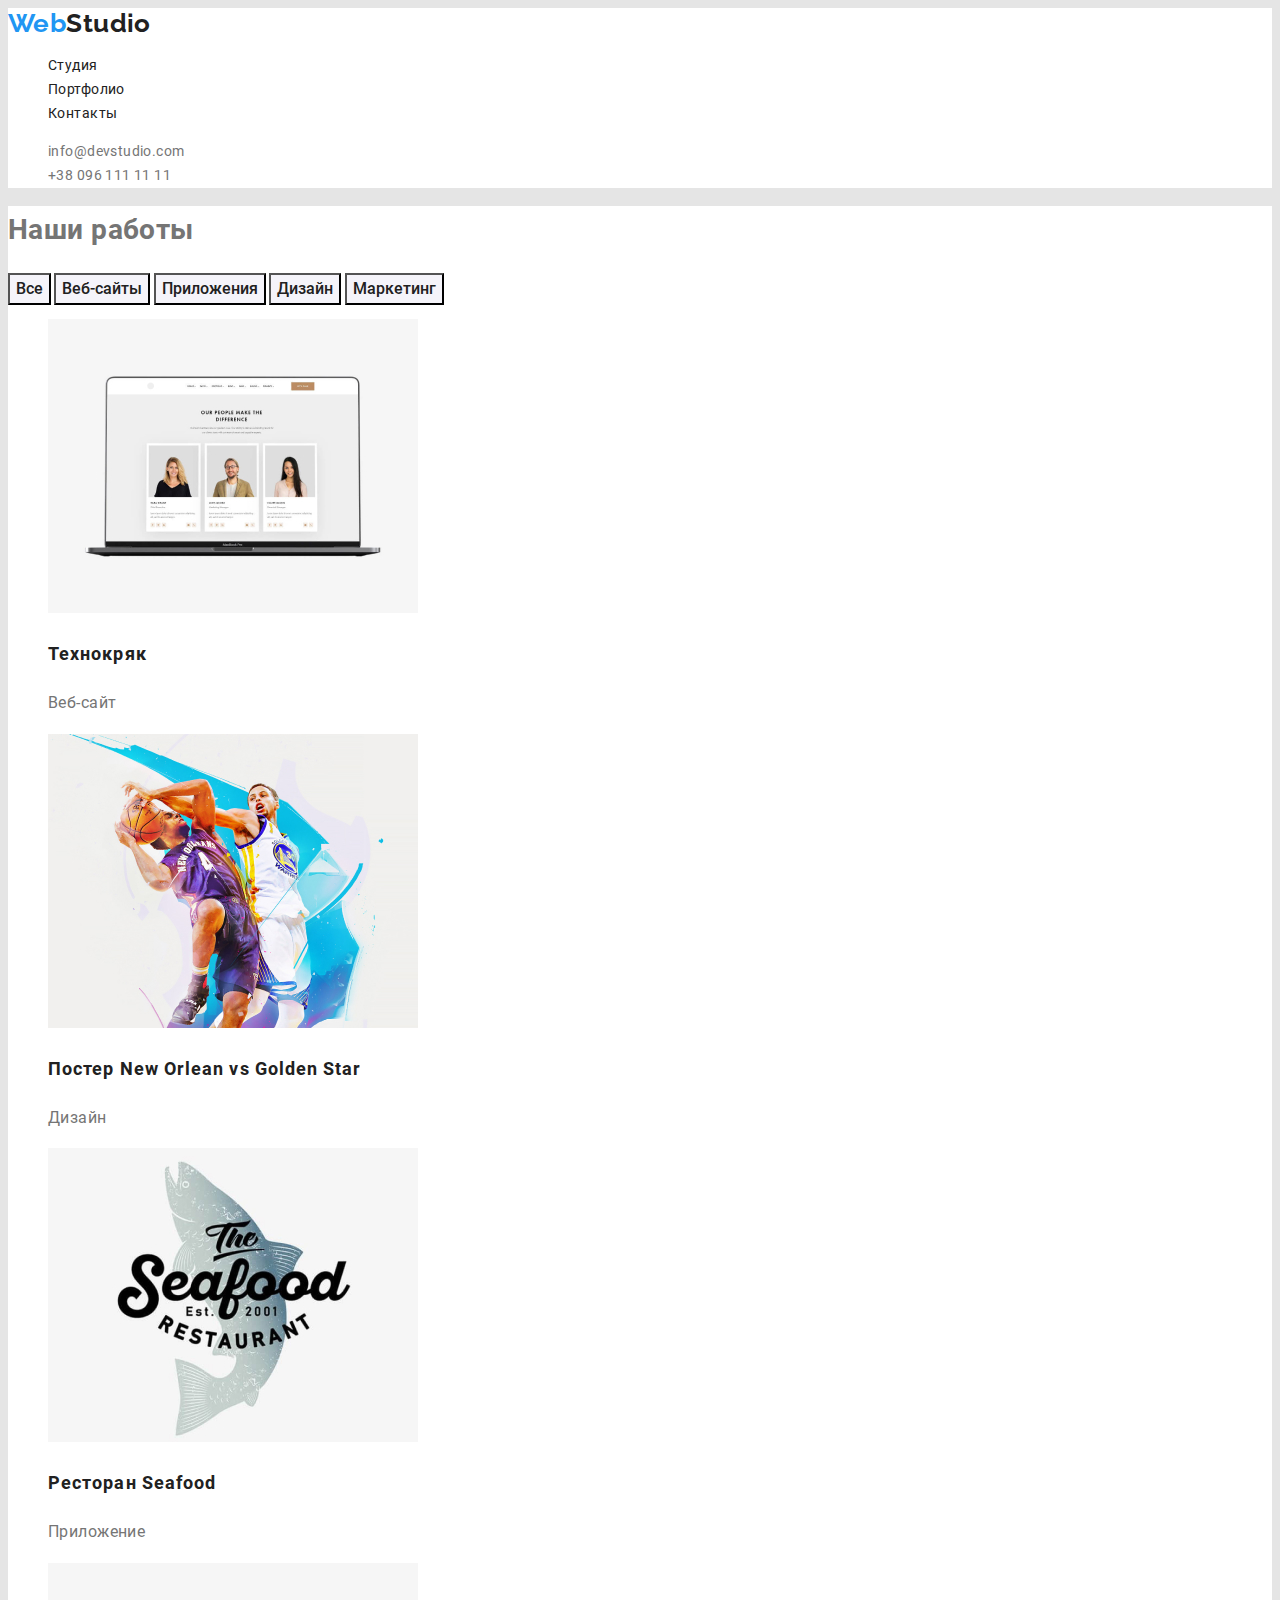
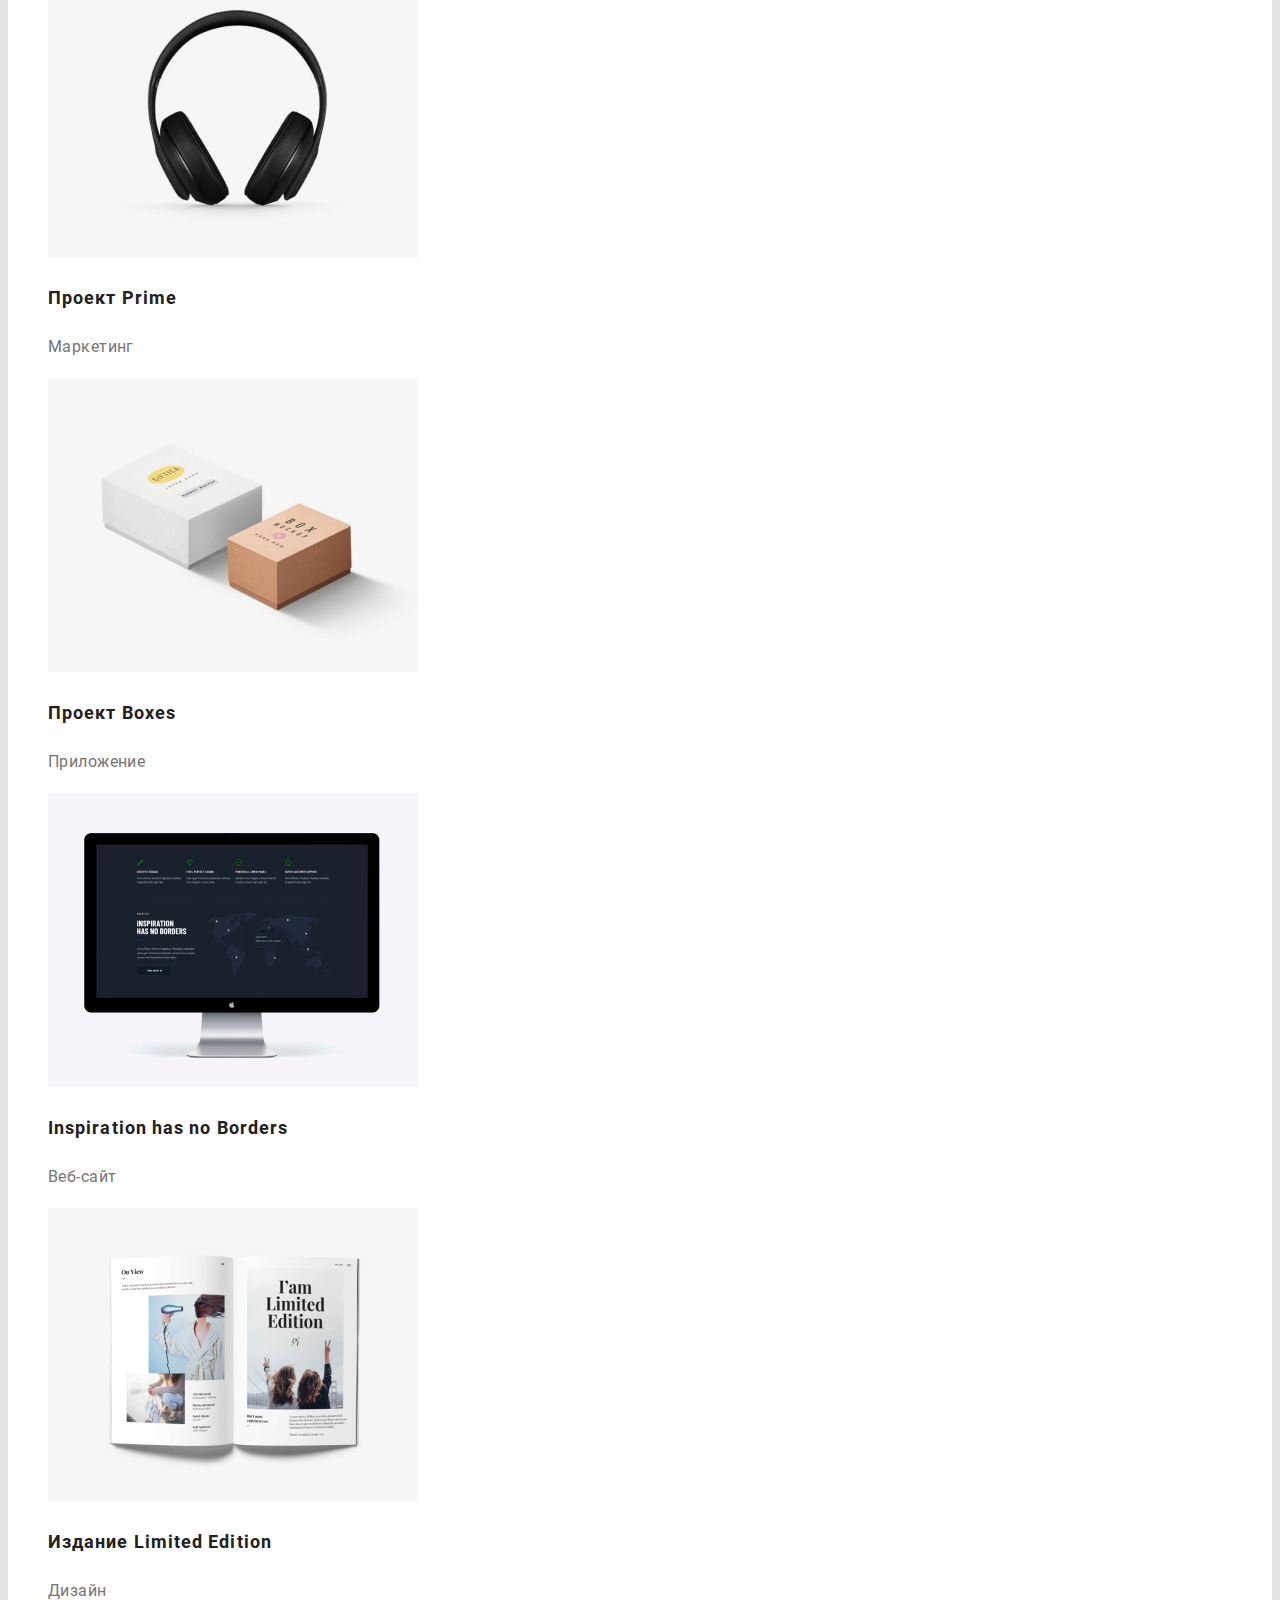
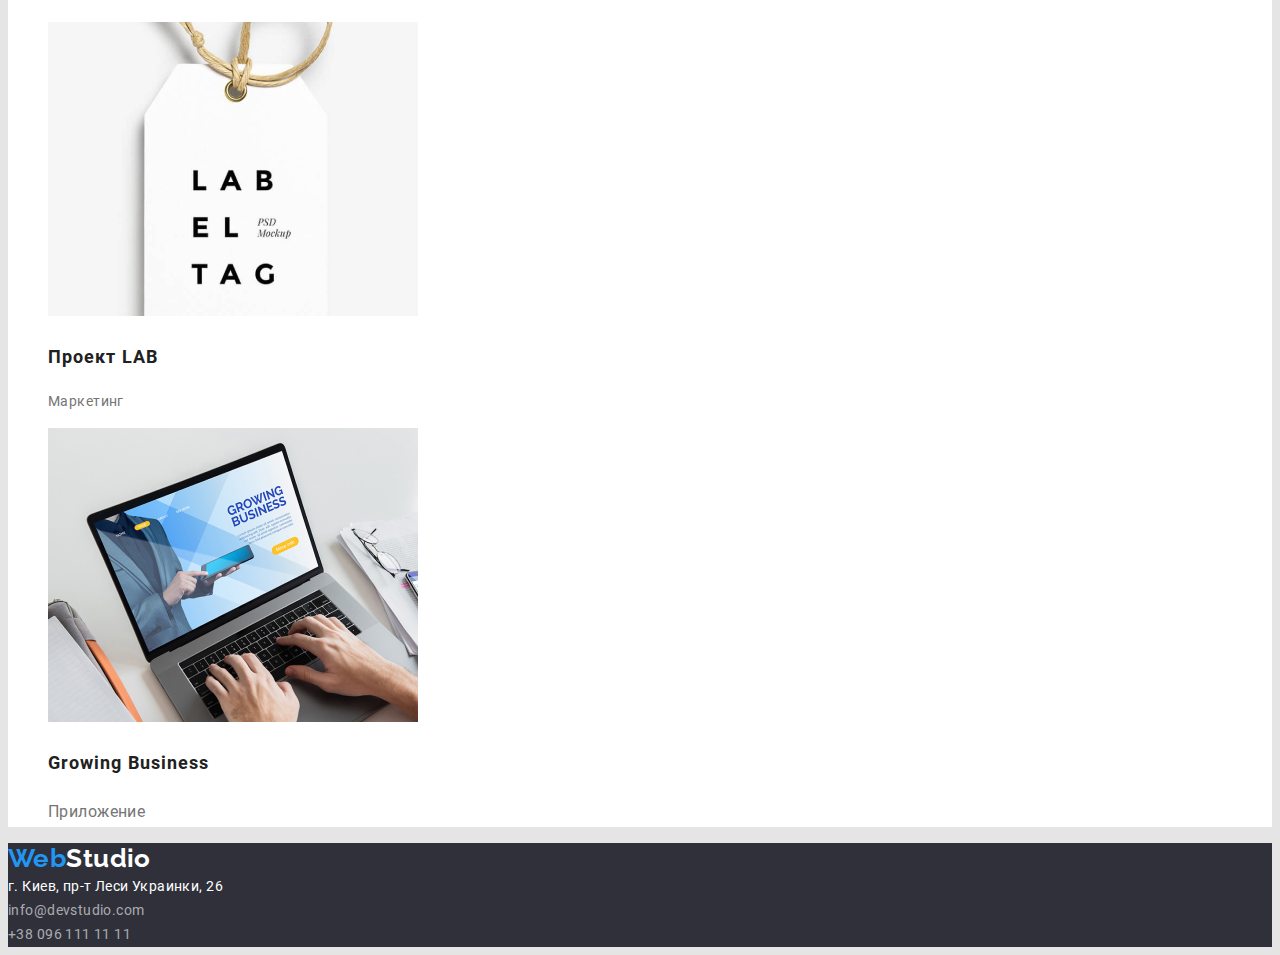
==== commit 40941e3c: "Исправление ошибки" ====
--- a/portfolio.html
+++ b/portfolio.html
@@ -84,7 +84,7 @@
                     <a href="" class="link">
                         <img src="./imageportfolio/img9.jpg" alt="Inspiration has no Borders" width="370" />
                         <h2 class="project-title">Inspiration has no Borders</h2>
-                        < class="project-subtitle" p>Веб-сайт</>
+                        <p class="project-subtitle" p>Веб-сайт</p>
                     </a>
                 </li>
                 <li>
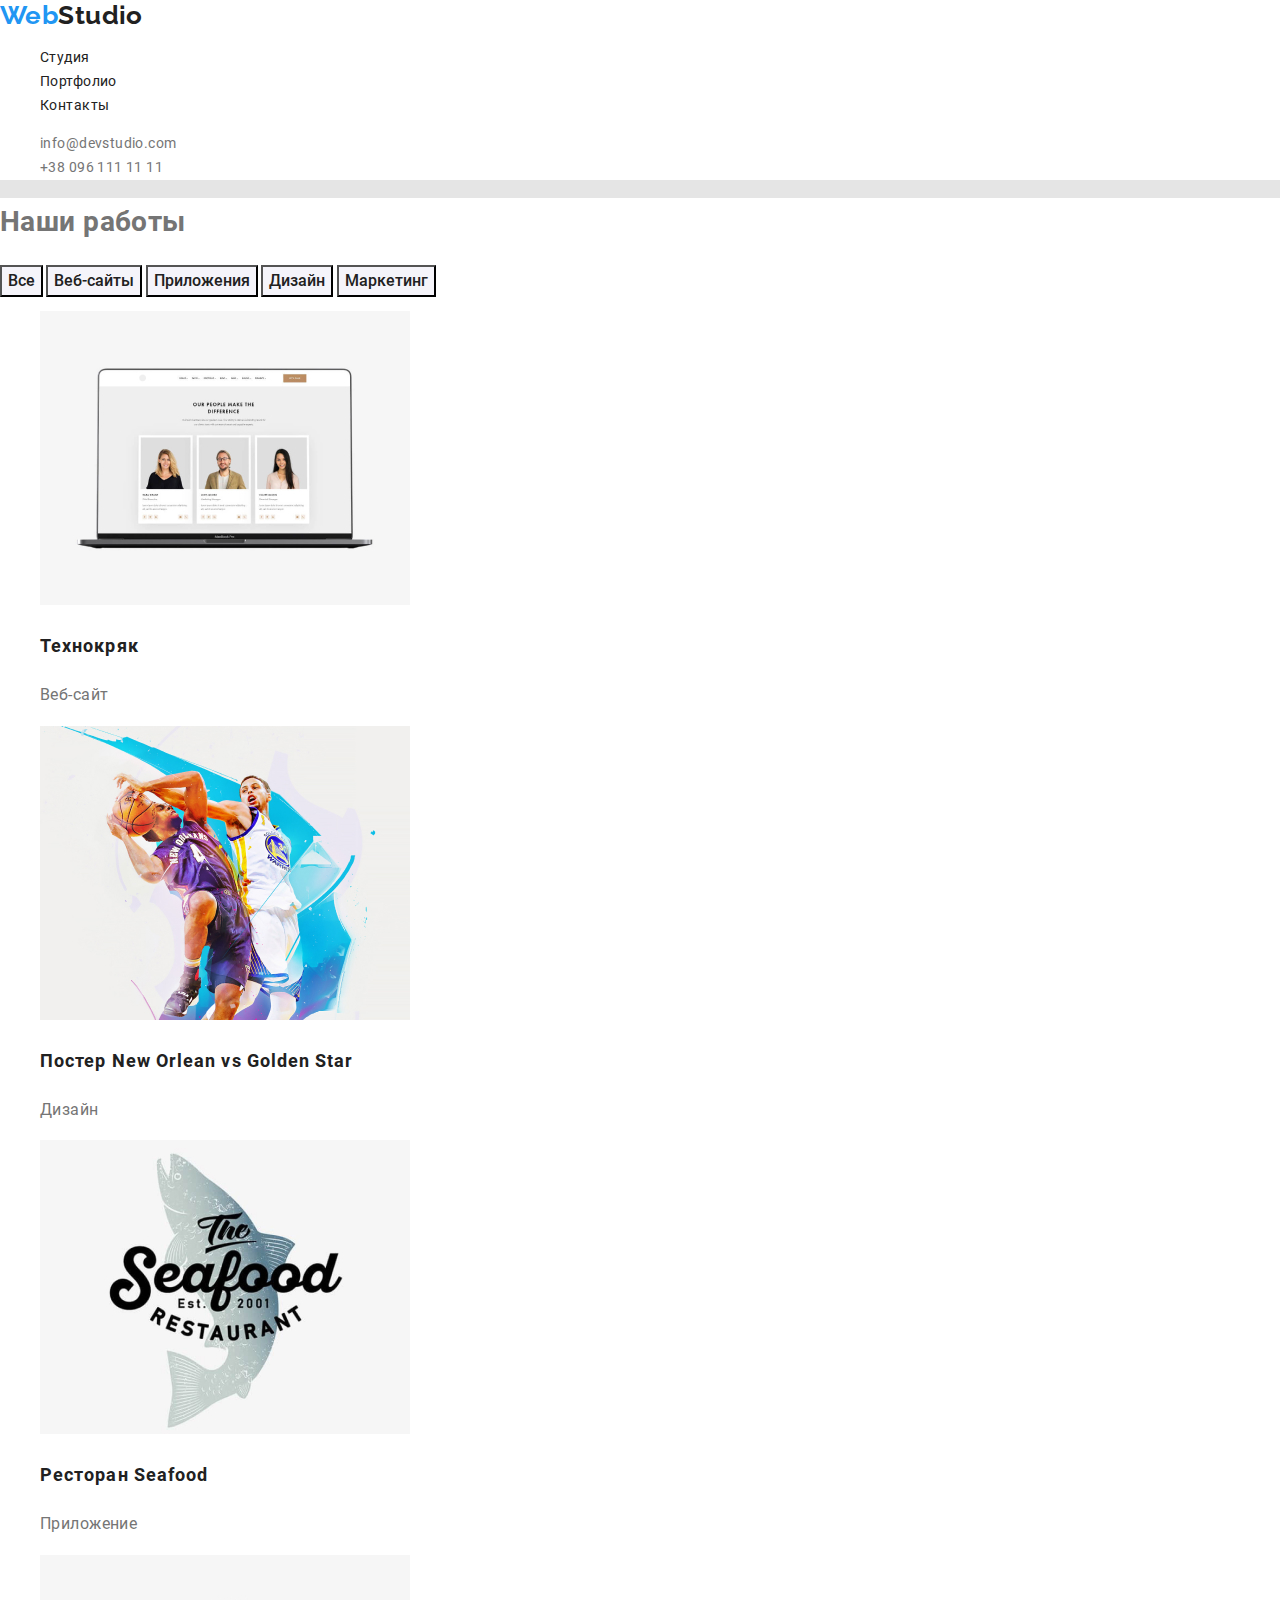
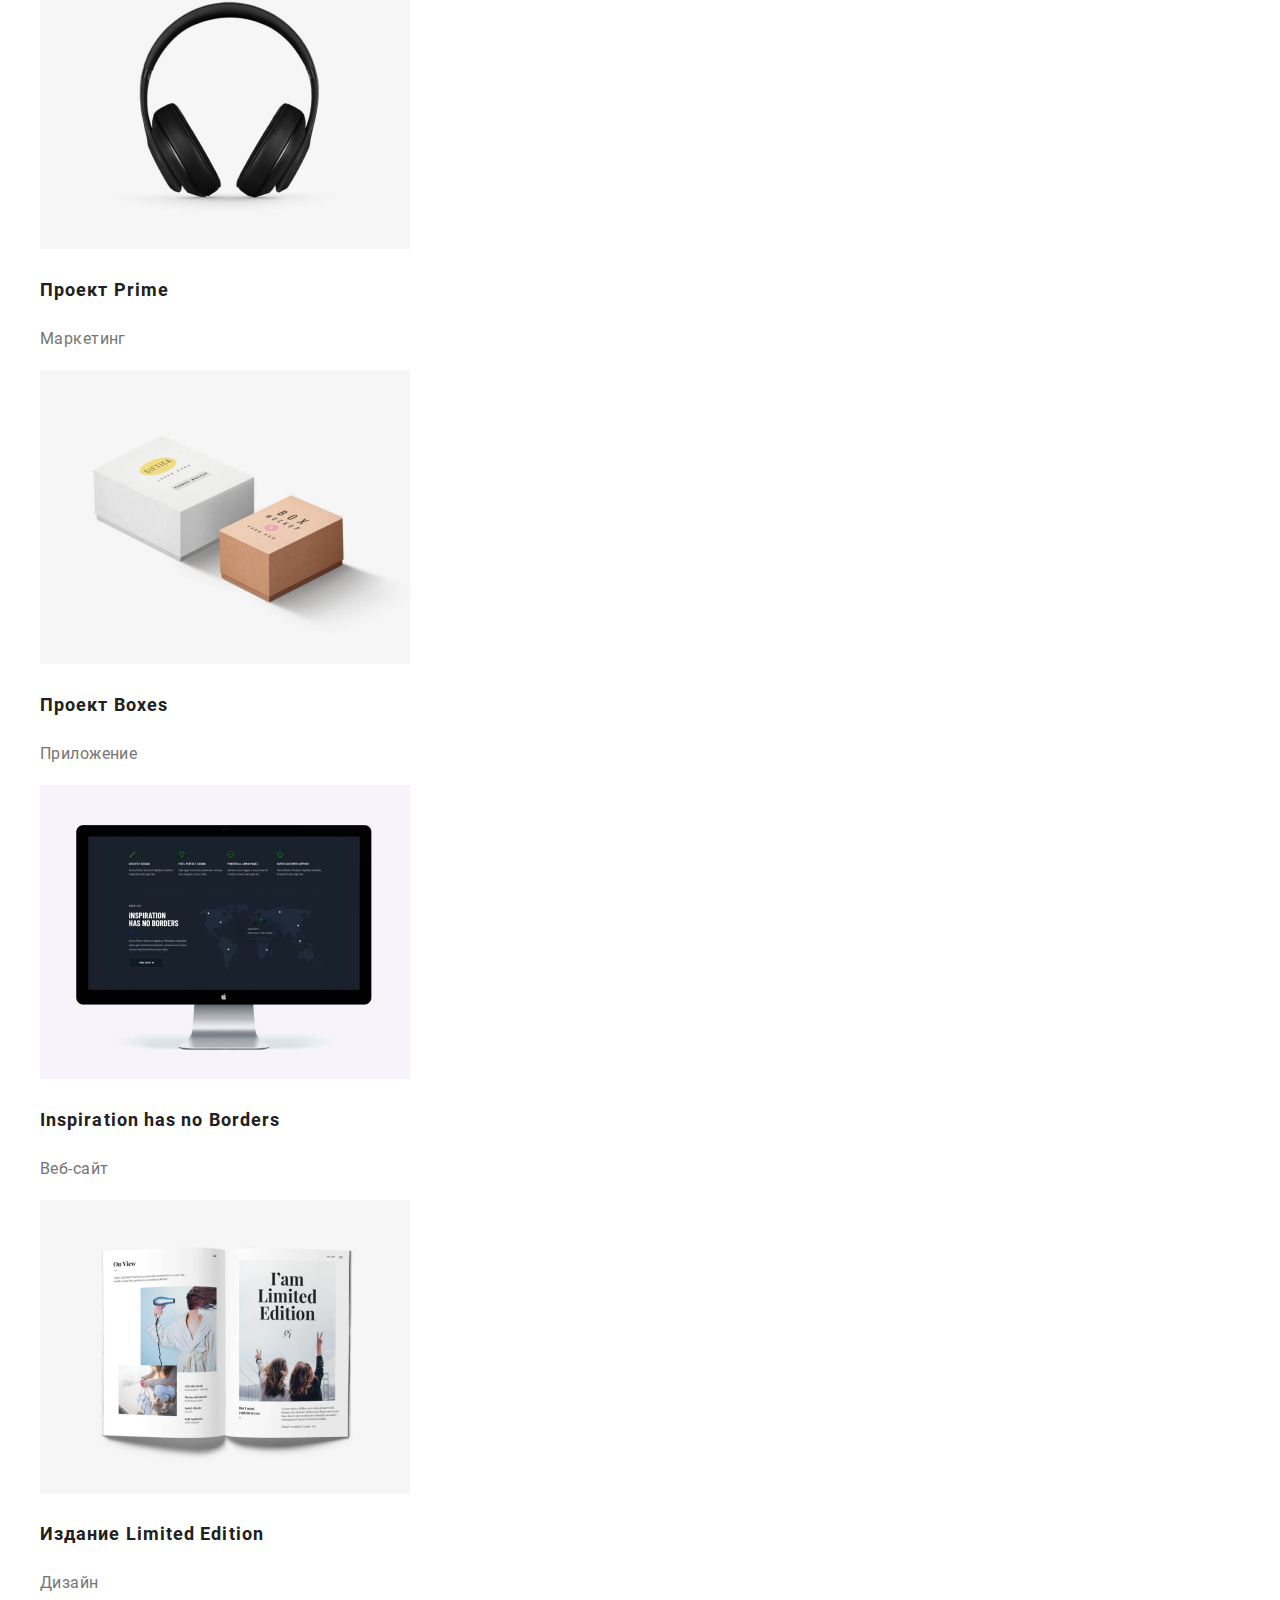
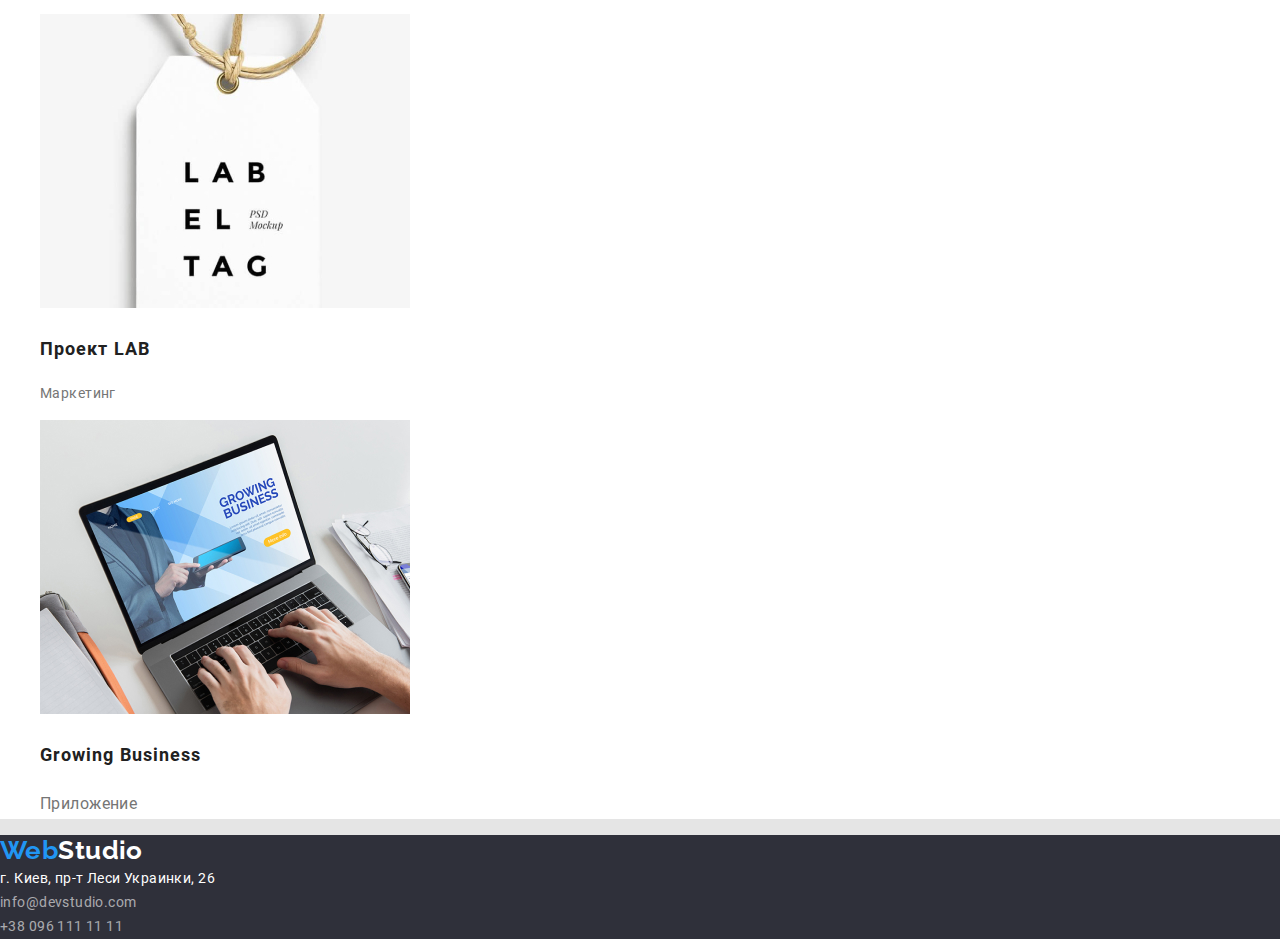
==== commit bf223fdd: "Исправляет ошибки, убирает второй файл css" ====
--- a/portfolio.html
+++ b/portfolio.html
@@ -6,8 +6,10 @@
     <meta name="viewport" content="width=device-width, initial-scale=1.0">
     <title>Web Studio</title>
     <link href="https://fonts.googleapis.com/css2?family=Raleway:wght@700&display=swap" rel="stylesheet">
+    <link rel="stylesheet"
+        href="https://cdnjs.cloudflare.com/ajax/libs/modern-normalize/1.0.0/modern-normalize.min.css">
     <link rel="stylesheet" href="./CSS/styles.css">
-    <link rel="stylesheet" href="./CSS/portfolio.css">
+    <!-- <link rel="stylesheet" href="./CSS/portfolio.css"> -->
 </head>
 
 <body class="page">
@@ -47,63 +49,63 @@
             <ul class="list">
                 <li>
                     <a href="" class="link">
-                        <img src="./imageportfolio/img4.jpg" alt="Технокряк" width="370" />
+                        <img src="./images/img5.jpg" alt="Технокряк" width="370" />
                         <h2 class="project-title">Технокряк</h2>
                         <p class="project-subtitle">Веб-сайт</p>
                     </a>
                 </li>
                 <li>
                     <a href="" class="link">
-                        <img src="./imageportfolio/img5.jpg" alt="Постер New Orlean vs Golden Star" width="370" />
+                        <img src="./images/img6.jpg" alt="Постер New Orlean vs Golden Star" width="370" />
                         <h2 class="project-title">Постер New Orlean vs Golden Star</h2>
                         <p class="project-subtitle">Дизайн</p>
                     </a>
                 </li>
                 <li>
                     <a href="" class="link">
-                        <img src="./imageportfolio/img6.jpg" alt="Ресторан Seafood" width="370" />
+                        <img src="./images/img7.jpg" alt="Ресторан Seafood" width="370" />
                         <h2 class="project-title">Ресторан Seafood</h2>
                         <p class="project-subtitle">Приложение</p>
                     </a>
                 </li>
                 <li>
                     <a href="" class="link">
-                        <img src="./imageportfolio/img7.jpg" alt="Проект Prime" width="370" />
+                        <img src="./images/img8.jpg" alt="Проект Prime" width="370" />
                         <h2 class="project-title">Проект Prime</h2>
                         <p class="project-subtitle">Маркетинг</p>
                     </a>
                 </li>
                 <li>
                     <a href="" class="link">
-                        <img src="./imageportfolio/img8.jpg" alt="Проект Boxes" width="370" />
+                        <img src="./images/img9.jpg" alt="Проект Boxes" width="370" />
                         <h2 class="project-title">Проект Boxes</h2>
                         <p class="project-subtitle">Приложение</p>
                     </a>
                 </li>
                 <li>
                     <a href="" class="link">
-                        <img src="./imageportfolio/img9.jpg" alt="Inspiration has no Borders" width="370" />
+                        <img src="./images/img10.jpg" alt="Inspiration has no Borders" width="370" />
                         <h2 class="project-title">Inspiration has no Borders</h2>
-                        <p class="project-subtitle" p>Веб-сайт</p>
+                        <p class="project-subtitle">Веб-сайт</p>
                     </a>
                 </li>
                 <li>
                     <a href="" class="link">
-                        <img src="./imageportfolio/img10.jpg" alt="Издание Limited Edition" width="370" />
+                        <img src="./images/img11.jpg" alt="Издание Limited Edition" width="370" />
                         <h2 class="project-title">Издание Limited Edition</h2>
                         <p class="project-subtitle">Дизайн</p>
                     </a>
                 </li>
                 <li>
                     <a href="" class="link">
-                        <img src="./imageportfolio/img11.jpg" alt="Проект LAB" width="370" />
+                        <img src="./images/img12.jpg" alt="Проект LAB" width="370" />
                         <h2 class="project-title">Проект LAB</h2>
                         <p>Маркетинг</p>
                     </a>
                 </li>
                 <li>
                     <a href="" class="link">
-                        <img src="./imageportfolio/img12.jpg" alt="Growing Business" width="370" />
+                        <img src="./images/img13.jpg" alt="Growing Business" width="370" />
                         <h2 class="project-title">Growing Business</h2>
                         <p class="project-subtitle">Приложение</p>
                     </a>
@@ -118,7 +120,7 @@
         <a class="logo link" href="./index.html">
             <span class="logo-web">Web</span><span class="logo-studio-wight">Studio</span>
         </a>
-        <address class="address">
+        <address class="footer-list">
             <span class="map">г. Киев, пр-т Леси Украинки, 26</span><br />
             <a href="mailto:info@devstudio.com" class="link">info@devstudio.com</a><br />
             <a href="tel:+380961111111" class="link">+38 096 111 11 11</a>
--- a/CSS/styles.css
+++ b/CSS/styles.css
@@ -104,10 +104,6 @@
     list-style: none;
 }
 
-address {
-    font-style: normal;
-}
-
 /* Навигация */
 
 .pagination {
@@ -127,10 +123,6 @@
     color: var(--black);
 }
 
-/* .logo-web {
-    color: var(--white);
-} */
-
 /* Site nav */
 
 .site-nav .link {
@@ -145,10 +137,6 @@
     color: var(--accent-color);
 }
 
-/* .mail {
-    color: rgba(117, 117, 117, 1);
-} */
-
 .mail:hover,
 .mail:focus {
     font-weight: 500;
@@ -156,10 +144,6 @@
     letter-spacing: 0.02em;
     color: var(--accent-color);
 }
-
-/* .phone {
-    color: rgba(117, 117, 117, 1);
-} */
 
 .phone:hover,
 .phone:focus {
@@ -244,10 +228,50 @@
     color: var(--white);
 }
 
-.address {
+.footer-list {
+    font-style: normal;
     color: var(--footer-text-accent);
 }
 
 .map {
     color: var(--white);
 }
+
+/* Страница Портфолио */
+.main-portfolio {
+    background-color: var(--white);
+}
+
+/* Фильтры */
+
+.button-filter {
+    font-family: inherit;
+    font-weight: 500;
+    font-size: 16px;
+    line-height: 1.62;
+    background-color: var(--light-bg);
+    color: var(--black);
+}
+
+.button-filter:hover,
+.button-filter:focus {
+    background-color: var(--accent-color);
+    color: var(--white);
+}
+.button-filter:visited {
+    background-color: var(--light-bg);
+    color: var(--black);
+}
+
+.project-title {
+    font-weight: 700;
+    font-size: 18px;
+    line-height: 2;
+    letter-spacing: 0.06em;
+    color: var(--black);
+}
+
+.project-subtitle {
+    font-size: 16px;
+    line-height: 1.87;
+}
